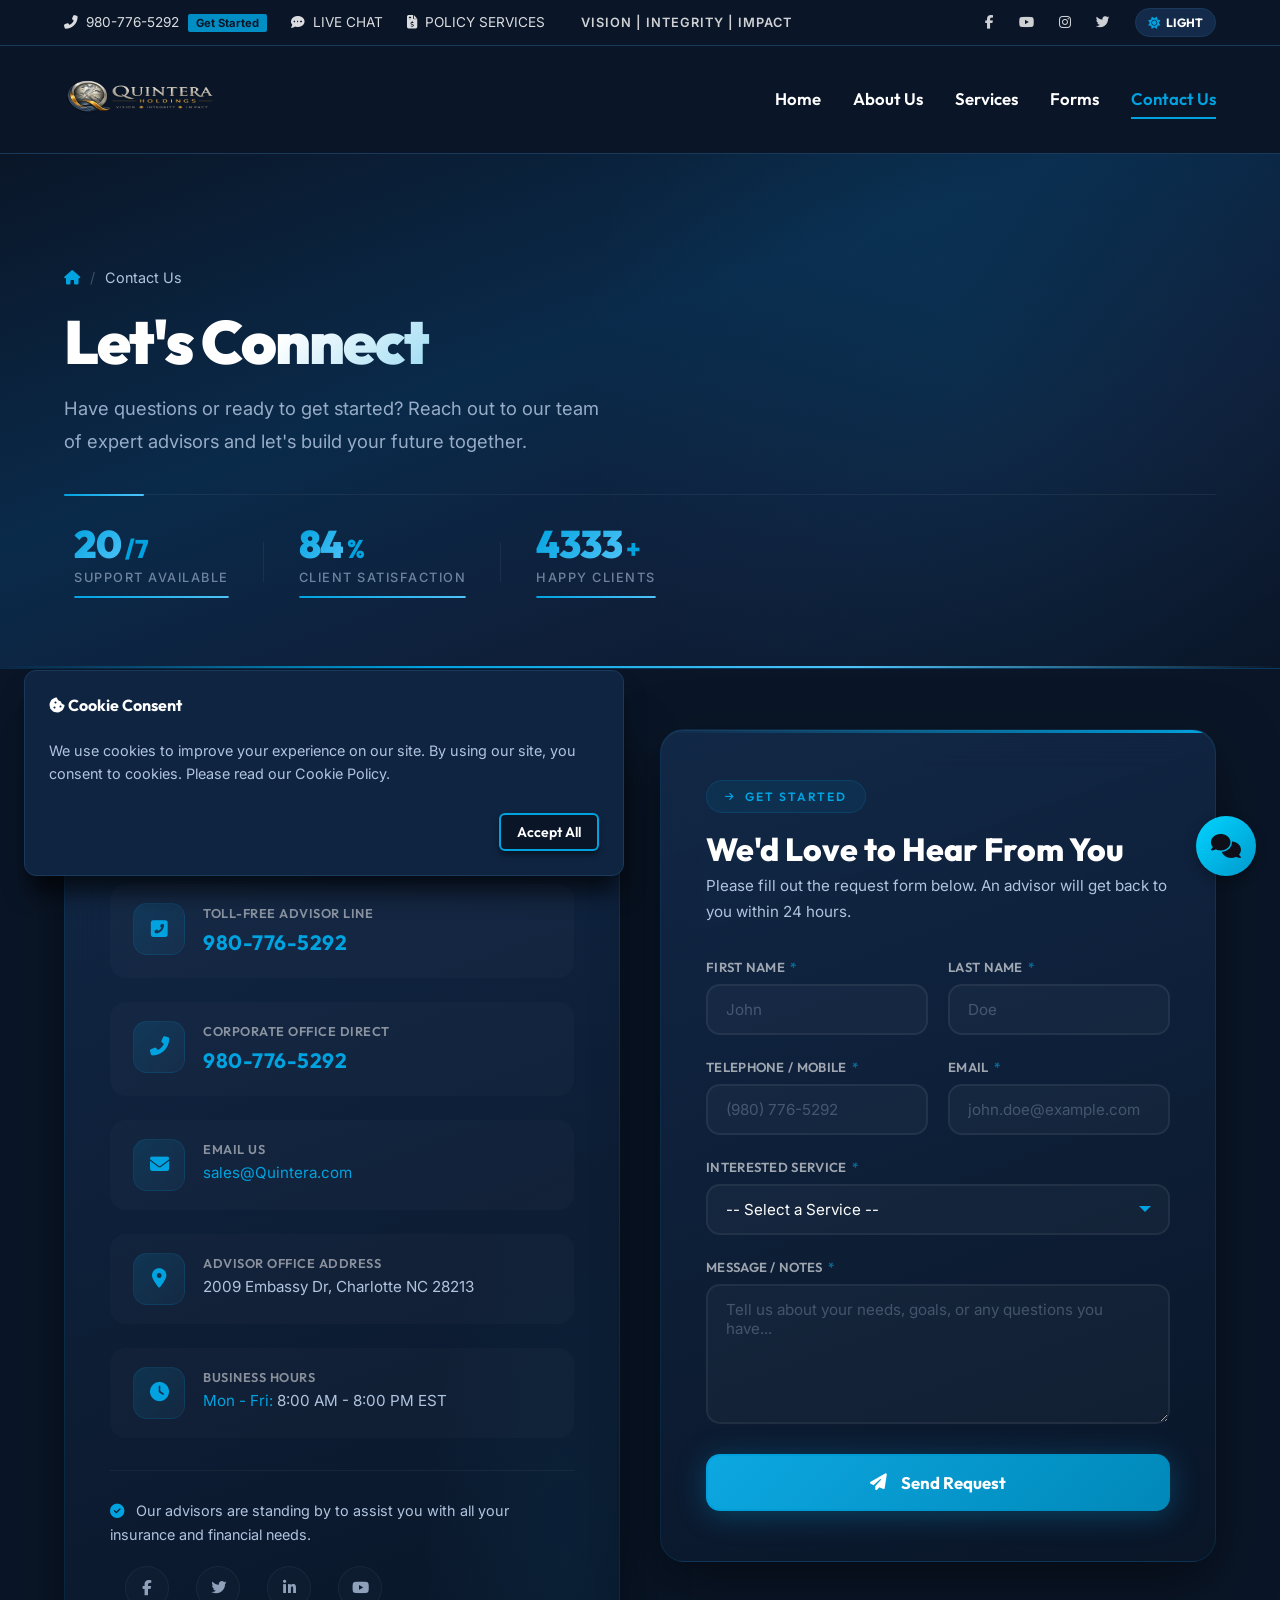
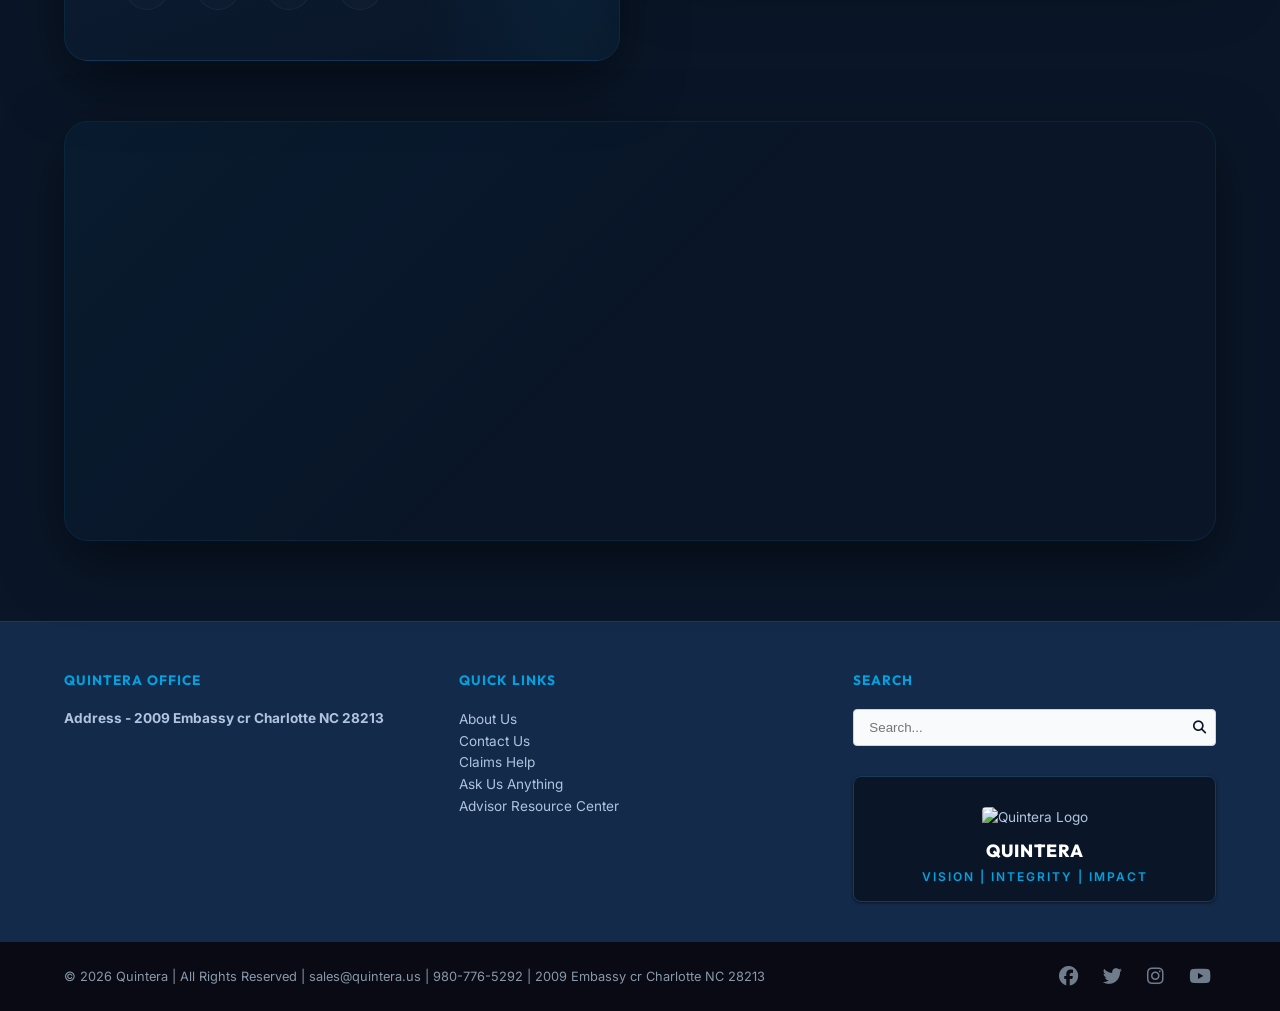
==== contact-us.html @ 6c14abc1 "initial commit" ====
<!DOCTYPE html>
<html lang="en">
<head>
    <meta charset="UTF-8">
    <meta name="viewport" content="width=device-width, initial-scale=1.0">
    <title>Contact Us | Quintera</title>
    <meta name="description" content="Get in touch with Quintera. Contact our toll-free lines or submit your request via our interactive advisor form.">
    <!-- Font Awesome CDN -->
    <link rel="stylesheet" href="https://cdnjs.cloudflare.com/ajax/libs/font-awesome/6.4.0/css/all.min.css">
    <!-- Google Fonts -->
    <link href="https://fonts.googleapis.com/css2?family=Inter:wght@300;400;500;600;700&family=Outfit:wght@400;600;700;800;900&display=swap" rel="stylesheet">
    <!-- Main Style Guide -->
    <link rel="stylesheet" href="./style.css">
    <style>
        /* ========================================
                   Quintera BRAND COLORS
                ======================================== */
        :root {
            --Quintera-primary: #0A1628;
            --Quintera-secondary: #00A3E0;
            --Quintera-accent: #4FC3F7;
            --Quintera-gold: #F5A623;
            --Quintera-light: #E8F4FD;
            --Quintera-text-light: #FFFFFF;
            --Quintera-text-muted: #B0C4DE;
            --Quintera-border: #1A3A5C;
            --Quintera-shadow: 0 8px 40px rgba(0, 0, 0, 0.4);
            --Quintera-glow: 0 0 60px rgba(0, 163, 224, 0.15);
            --Quintera-glow-hover: 0 0 80px rgba(0, 163, 224, 0.25);
        }

        /* Override CSS Variables */
        body {
            --primary-color: var(--Quintera-primary);
            --primary-light: #132A4A;
            --secondary-color: var(--Quintera-secondary);
            --secondary-hover: #0088B8;
            --accent-color: var(--Quintera-text-muted);
            --bg-dark: var(--Quintera-primary);
            --bg-light: var(--Quintera-primary);
            --bg-white: #0F2440;
            --text-light: var(--Quintera-text-light);
            --text-muted: var(--Quintera-text-muted);
            --border-color: var(--Quintera-border);
        }

        /* ========================================
                   PAGE HERO - PREMIUM
                ======================================== */
        .page-hero {
            background: linear-gradient(160deg, #0A1628 0%, #0A2A4A 40%, #0F1F3A 70%, #0A1628 100%);
            padding: 100px 0 70px;
            position: relative;
            overflow: hidden;
            border-bottom: 1px solid rgba(0, 163, 224, 0.15);
        }

        .page-hero::before {
            content: '';
            position: absolute;
            top: -60%;
            right: -10%;
            width: 70%;
            height: 200%;
            background: radial-gradient(ellipse, rgba(0, 163, 224, 0.08) 0%, transparent 60%);
            pointer-events: none;
        }

        .page-hero::after {
            content: '';
            position: absolute;
            bottom: 0;
            left: 0;
            right: 0;
            height: 2px;
            background: linear-gradient(90deg, transparent, var(--Quintera-secondary), var(--Quintera-accent), transparent);
            animation: shimmerBorder 4s ease infinite;
        }

        @keyframes shimmerBorder {
            0%, 100% { opacity: 0.5; }
            50% { opacity: 1; }
        }

        .page-hero .hero-content {
            position: relative;
            z-index: 2;
        }

        .page-hero .breadcrumbs {
            display: flex;
            gap: 10px;
            margin-bottom: 20px;
            font-size: 0.9rem;
            align-items: center;
            color: var(--Quintera-text-muted);
        }

        .page-hero .breadcrumbs a {
            color: var(--Quintera-secondary);
            text-decoration: none;
            transition: all 0.3s ease;
            font-weight: 500;
        }

        .page-hero .breadcrumbs a:hover {
            color: var(--Quintera-accent);
        }

        .page-hero .breadcrumbs .separator {
            opacity: 0.3;
        }

        .page-hero h1 {
            font-size: 3.8rem;
            font-weight: 900;
            font-family: 'Outfit', sans-serif;
            letter-spacing: -2px;
            line-height: 1.1;
            margin-bottom: 16px;
            background: linear-gradient(135deg, #FFFFFF 20%, var(--Quintera-secondary) 60%, var(--Quintera-accent) 100%);
            -webkit-background-clip: text;
            -webkit-text-fill-color: transparent;
            background-clip: text;
        }

        .page-hero .hero-subtitle {
            color: var(--Quintera-text-muted);
            font-size: 1.15rem;
            max-width: 550px;
            line-height: 1.8;
            opacity: 0.85;
        }

        /* ========================================
                   HERO STATS - PREMIUM COUNTERS
                ======================================== */
        .hero-stats {
            display: flex;
            gap: 50px;
            margin-top: 35px;
            padding-top: 30px;
            border-top: 1px solid rgba(255, 255, 255, 0.06);
            position: relative;
        }

        .hero-stats::before {
            content: '';
            position: absolute;
            top: -1px;
            left: 0;
            width: 80px;
            height: 2px;
            background: linear-gradient(90deg, var(--Quintera-secondary), var(--Quintera-accent));
            border-radius: 2px;
        }

        .hero-stats .stat-item {
            display: flex;
            flex-direction: column;
            position: relative;
            padding: 0 10px;
        }

        .hero-stats .stat-item:not(:last-child)::after {
            content: '';
            position: absolute;
            right: -25px;
            top: 50%;
            transform: translateY(-50%);
            width: 1px;
            height: 40px;
            background: rgba(255, 255, 255, 0.06);
        }

        .hero-stats .stat-number-wrapper {
            display: flex;
            align-items: baseline;
            gap: 4px;
        }

        .hero-stats .stat-number {
            font-size: 2.4rem;
            font-weight: 900;
            font-family: 'Outfit', sans-serif;
            background: linear-gradient(135deg, var(--Quintera-secondary), var(--Quintera-accent));
            -webkit-background-clip: text;
            -webkit-text-fill-color: transparent;
            background-clip: text;
            line-height: 1;
            letter-spacing: -1px;
        }

        .hero-stats .stat-suffix {
            font-size: 1.6rem;
            font-weight: 800;
            font-family: 'Outfit', sans-serif;
            color: var(--Quintera-secondary);
            line-height: 1;
        }

        .hero-stats .stat-label {
            font-size: 0.8rem;
            color: var(--Quintera-text-muted);
            text-transform: uppercase;
            letter-spacing: 1.5px;
            opacity: 0.6;
            margin-top: 4px;
            font-weight: 500;
        }

        .hero-stats .stat-progress {
            width: 100%;
            height: 2px;
            background: rgba(255, 255, 255, 0.06);
            border-radius: 2px;
            margin-top: 8px;
            overflow: hidden;
            position: relative;
        }

        .hero-stats .stat-progress-bar {
            height: 100%;
            border-radius: 2px;
            background: linear-gradient(90deg, var(--Quintera-secondary), var(--Quintera-accent));
            width: 0%;
            transition: width 2s ease;
        }

        .hero-stats .stat-progress-bar.animated {
            width: 100%;
        }

        /* ========================================
                   SECTION BADGE
                ======================================== */
        .section-badge {
            display: inline-flex;
            align-items: center;
            gap: 10px;
            background: rgba(0, 163, 224, 0.08);
            border: 1px solid rgba(0, 163, 224, 0.15);
            padding: 6px 18px;
            border-radius: 50px;
            color: var(--Quintera-secondary);
            font-family: 'Outfit', sans-serif;
            font-weight: 600;
            font-size: 0.75rem;
            text-transform: uppercase;
            letter-spacing: 2px;
        }

        .section-badge i {
            font-size: 0.6rem;
        }

        /* ========================================
                   CONTACT INFO BOX - ULTRA PREMIUM
                ======================================== */
        .contact-info-box {
            background: linear-gradient(160deg, rgba(19, 42, 74, 0.9), rgba(10, 22, 40, 0.95));
            backdrop-filter: blur(20px);
            -webkit-backdrop-filter: blur(20px);
            border: 1px solid rgba(0, 163, 224, 0.12);
            border-radius: 24px;
            padding: 50px 45px;
            height: 100%;
            display: flex;
            flex-direction: column;
            justify-content: space-between;
            box-shadow: 0 20px 60px rgba(0, 0, 0, 0.5), inset 0 1px 0 rgba(255, 255, 255, 0.05);
            position: relative;
            overflow: hidden;
            transition: all 0.6s cubic-bezier(0.4, 0, 0.2, 1);
        }

        .contact-info-box::before {
            content: '';
            position: absolute;
            top: 0;
            left: 0;
            right: 0;
            height: 3px;
            background: linear-gradient(90deg, transparent, var(--Quintera-secondary), var(--Quintera-accent), transparent);
            background-size: 300% 100%;
            animation: shimmerLine 4s ease infinite;
        }

        @keyframes shimmerLine {
            0% { background-position: -300% 0; }
            100% { background-position: 300% 0; }
        }

        .contact-info-box::after {
            content: '';
            position: absolute;
            bottom: -40%;
            right: -20%;
            width: 60%;
            height: 100%;
            background: radial-gradient(ellipse, rgba(0, 163, 224, 0.06) 0%, transparent 60%);
            pointer-events: none;
        }

        .contact-info-box:hover {
            border-color: rgba(0, 163, 224, 0.3);
            box-shadow: 0 30px 80px rgba(0, 0, 0, 0.6), var(--Quintera-glow-hover);
            transform: translateY(-6px);
        }

        .contact-info-box > * {
            position: relative;
            z-index: 2;
        }

        .contact-info-title {
            font-size: 2.2rem;
            font-weight: 800;
            font-family: 'Outfit', sans-serif;
            color: var(--text-light);
            margin-bottom: 35px;
            position: relative;
        }

        .contact-info-title .title-underline {
            display: block;
            width: 50px;
            height: 3px;
            background: linear-gradient(90deg, var(--Quintera-secondary), var(--Quintera-accent));
            border-radius: 2px;
            margin-top: 10px;
        }

        /* Contact Items - Premium */
        .contact-item {
            margin-bottom: 24px;
            display: flex;
            align-items: flex-start;
            gap: 18px;
            padding: 18px 22px;
            border-radius: 16px;
            transition: all 0.5s cubic-bezier(0.4, 0, 0.2, 1);
            background: rgba(255, 255, 255, 0.02);
            border: 1px solid transparent;
            cursor: default;
            position: relative;
        }

        .contact-item::before {
            content: '';
            position: absolute;
            inset: 0;
            border-radius: 16px;
            background: linear-gradient(135deg, rgba(0, 163, 224, 0.05), transparent);
            opacity: 0;
            transition: opacity 0.5s ease;
        }

        .contact-item:hover::before {
            opacity: 1;
        }

        .contact-item:hover {
            background: rgba(0, 163, 224, 0.05);
            border-color: rgba(0, 163, 224, 0.15);
            transform: translateX(8px);
            box-shadow: 0 8px 30px rgba(0, 0, 0, 0.2);
        }

        .contact-item .icon-wrapper {
            width: 52px;
            height: 52px;
            min-width: 52px;
            background: linear-gradient(135deg, rgba(0, 163, 224, 0.15), rgba(79, 195, 247, 0.05));
            border-radius: 14px;
            display: flex;
            align-items: center;
            justify-content: center;
            border: 1px solid rgba(0, 163, 224, 0.12);
            transition: all 0.5s cubic-bezier(0.4, 0, 0.2, 1);
            position: relative;
        }

        .contact-item .icon-wrapper::after {
            content: '';
            position: absolute;
            inset: -2px;
            border-radius: 16px;
            border: 1px solid transparent;
            transition: all 0.5s ease;
        }

        .contact-item:hover .icon-wrapper::after {
            border-color: var(--Quintera-secondary);
            animation: pulseRing 1.5s ease infinite;
        }

        @keyframes pulseRing {
            0% { transform: scale(1); opacity: 1; }
            100% { transform: scale(1.2); opacity: 0; }
        }

        .contact-item:hover .icon-wrapper {
            background: linear-gradient(135deg, rgba(0, 163, 224, 0.25), rgba(79, 195, 247, 0.1));
            border-color: var(--Quintera-secondary);
            transform: scale(1.05) rotate(-2deg);
            box-shadow: 0 0 40px rgba(0, 163, 224, 0.15);
        }

        .contact-item .icon-wrapper i {
            color: var(--Quintera-secondary);
            font-size: 1.2rem;
            transition: all 0.5s ease;
        }

        .contact-item:hover .icon-wrapper i {
            transform: scale(1.1);
            color: var(--Quintera-accent);
        }

        .contact-item .contact-label {
            color: var(--text-light);
            font-size: 0.8rem;
            font-weight: 600;
            margin-bottom: 2px;
            font-family: 'Outfit', sans-serif;
            text-transform: uppercase;
            letter-spacing: 0.5px;
            opacity: 0.5;
        }

        .contact-item .contact-value {
            font-size: 1.3rem;
            font-weight: 700;
            color: var(--Quintera-secondary);
            font-family: 'Outfit', sans-serif;
            transition: all 0.3s ease;
            letter-spacing: 0.5px;
        }

        .contact-item:hover .contact-value {
            color: var(--Quintera-accent);
        }

        .contact-item .contact-detail {
            font-size: 0.95rem;
            color: var(--text-muted);
            line-height: 1.6;
        }

        .contact-item .contact-detail .highlight {
            color: var(--Quintera-secondary);
        }

        /* Contact Box Footer */
        .contact-box-footer {
            border-top: 1px solid rgba(255, 255, 255, 0.05);
            padding-top: 28px;
            margin-top: 8px;
        }

        .contact-box-footer p {
            font-size: 0.9rem;
            color: var(--text-muted);
            line-height: 1.7;
        }

        .contact-box-footer .social-links {
            display: flex;
            gap: 12px;
            margin-top: 18px;
        }

        .contact-box-footer .social-links a {
            width: 44px;
            height: 44px;
            border-radius: 50%;
            border: 1px solid rgba(255, 255, 255, 0.06);
            display: flex;
            align-items: center;
            justify-content: center;
            color: var(--text-muted);
            transition: all 0.4s cubic-bezier(0.4, 0, 0.2, 1);
            font-size: 0.95rem;
            text-decoration: none;
            background: rgba(255, 255, 255, 0.02);
            position: relative;
            overflow: hidden;
        }

        .contact-box-footer .social-links a::before {
            content: '';
            position: absolute;
            inset: 0;
            background: linear-gradient(135deg, var(--Quintera-secondary), var(--Quintera-accent));
            opacity: 0;
            transition: opacity 0.4s ease;
        }

        .contact-box-footer .social-links a:hover::before {
            opacity: 1;
        }

        .contact-box-footer .social-links a:hover {
            transform: translateY(-4px) scale(1.05);
            box-shadow: 0 10px 30px rgba(0, 163, 224, 0.3);
            border-color: transparent;
        }

        .contact-box-footer .social-links a i {
            position: relative;
            z-index: 1;
            transition: all 0.4s ease;
        }

        .contact-box-footer .social-links a:hover i {
            color: #FFFFFF;
            transform: scale(1.1);
        }

        /* ========================================
                   CONTACT FORM - ULTRA PREMIUM
                ======================================== */
        .contact-form-container {
            background: linear-gradient(160deg, rgba(19, 42, 74, 0.9), rgba(10, 22, 40, 0.95));
            backdrop-filter: blur(20px);
            -webkit-backdrop-filter: blur(20px);
            border: 1px solid rgba(0, 163, 224, 0.12);
            border-radius: 24px;
            padding: 50px 45px;
            box-shadow: 0 20px 60px rgba(0, 0, 0, 0.5), inset 0 1px 0 rgba(255, 255, 255, 0.05);
            transition: all 0.6s cubic-bezier(0.4, 0, 0.2, 1);
            position: relative;
            overflow: hidden;
        }

        .contact-form-container::before {
            content: '';
            position: absolute;
            top: 0;
            left: 0;
            right: 0;
            height: 3px;
            background: linear-gradient(90deg, transparent, var(--Quintera-secondary), var(--Quintera-accent), transparent);
            background-size: 300% 100%;
            animation: shimmerLine 4s ease infinite;
        }

        .contact-form-container:hover {
            border-color: rgba(0, 163, 224, 0.3);
            box-shadow: 0 30px 80px rgba(0, 0, 0, 0.6), var(--Quintera-glow-hover);
            transform: translateY(-6px);
        }

        .contact-form-container .form-title {
            font-size: 2rem;
            font-weight: 800;
            font-family: 'Outfit', sans-serif;
            color: var(--text-light);
            margin-bottom: 4px;
        }

        .contact-form-container .form-subtitle {
            color: var(--text-muted);
            margin-bottom: 32px;
            font-size: 0.95rem;
            line-height: 1.7;
        }

        /* Form Groups */
        .form-group {
            margin-bottom: 22px;
        }

        .form-row {
            display: grid;
            grid-template-columns: 1fr 1fr;
            gap: 20px;
        }

        @media (max-width: 600px) {
            .form-row {
                grid-template-columns: 1fr;
            }
        }

        .form-label {
            display: block;
            margin-bottom: 6px;
            font-family: 'Outfit', sans-serif;
            font-weight: 600;
            font-size: 0.82rem;
            color: var(--text-light);
            letter-spacing: 0.3px;
            text-transform: uppercase;
            opacity: 0.6;
        }

        .form-label .required {
            color: var(--Quintera-secondary);
            margin-left: 2px;
        }

        .form-control {
            width: 100%;
            padding: 14px 18px;
            border: 2px solid rgba(255, 255, 255, 0.06);
            border-radius: 14px;
            font-family: 'Inter', sans-serif;
            font-size: 0.95rem;
            transition: all 0.4s cubic-bezier(0.4, 0, 0.2, 1);
            background: rgba(255, 255, 255, 0.03);
            color: var(--text-light);
            outline: none;
        }

        .form-control::placeholder {
            color: var(--text-muted);
            opacity: 0.3;
        }

        .form-control:focus {
            border-color: var(--Quintera-secondary);
            box-shadow: 0 0 0 6px rgba(0, 163, 224, 0.08);
            background: rgba(0, 163, 224, 0.04);
            transform: translateY(-1px);
        }

        .form-control:hover {
            border-color: rgba(0, 163, 224, 0.2);
        }

        .form-control.error {
            border-color: #ff4444;
            box-shadow: 0 0 0 6px rgba(255, 68, 68, 0.08);
        }

        .form-control.success {
            border-color: #00c853;
            box-shadow: 0 0 0 6px rgba(0, 200, 83, 0.06);
        }

        .error-message {
            color: #ff4444;
            font-size: 0.75rem;
            display: none;
            margin-top: 6px;
            font-weight: 500;
        }

        /* Select */
        select.form-control {
            appearance: none;
            background-image: url("data:image/svg+xml,%3Csvg xmlns='http://www.w3.org/2000/svg' width='14' height='14' viewBox='0 0 14 14'%3E%3Cpath fill='%2300A3E0' d='M7 10L1 4h12z'/%3E%3C/svg%3E");
            background-repeat: no-repeat;
            background-position: right 16px center;
            cursor: pointer;
            padding-right: 44px;
        }

        select.form-control option {
            background: var(--Quintera-primary);
            color: var(--text-light);
            padding: 10px;
        }

        /* Textarea */
        textarea.form-control {
            resize: vertical;
            min-height: 140px;
        }

        /* Submit Button - Ultra Premium */
        .btn-submit {
            width: 100%;
            padding: 18px 32px;
            background: linear-gradient(135deg, var(--Quintera-secondary), #0088B8, var(--Quintera-secondary));
            background-size: 200% 200%;
            color: #FFFFFF;
            border: none;
            border-radius: 14px;
            font-family: 'Outfit', sans-serif;
            font-weight: 700;
            font-size: 1.05rem;
            cursor: pointer;
            transition: all 0.5s cubic-bezier(0.4, 0, 0.2, 1);
            box-shadow: 0 4px 30px rgba(0, 163, 224, 0.3);
            position: relative;
            overflow: hidden;
            display: flex;
            align-items: center;
            justify-content: center;
            gap: 14px;
            animation: gradientShift 4s ease infinite;
        }

        @keyframes gradientShift {
            0%, 100% { background-position: 0% 50%; }
            50% { background-position: 100% 50%; }
        }

        .btn-submit::before {
            content: '';
            position: absolute;
            top: 0;
            left: -100%;
            width: 100%;
            height: 100%;
            background: linear-gradient(135deg, transparent, rgba(255, 255, 255, 0.2), transparent);
            transition: left 0.7s ease;
        }

        .btn-submit:hover::before {
            left: 100%;
        }

        .btn-submit::after {
            content: '';
            position: absolute;
            inset: 2px;
            border-radius: 12px;
            background: linear-gradient(135deg, rgba(255, 255, 255, 0.05), transparent);
            pointer-events: none;
        }

        .btn-submit:hover {
            transform: translateY(-4px) scale(1.01);
            box-shadow: 0 12px 50px rgba(0, 163, 224, 0.5);
        }

        .btn-submit:active {
            transform: translateY(0) scale(0.98);
        }

        .btn-submit i {
            transition: transform 0.4s ease;
        }

        .btn-submit:hover i {
            transform: translateX(6px) scale(1.1);
        }

        /* ========================================
                   MAP SECTION
                ======================================== */
        .map-wrapper {
            border-radius: 24px;
            overflow: hidden;
            box-shadow: 0 20px 60px rgba(0, 0, 0, 0.5);
            border: 1px solid rgba(0, 163, 224, 0.12);
            margin-top: 60px;
            height: 420px;
            transition: all 0.6s cubic-bezier(0.4, 0, 0.2, 1);
            position: relative;
        }

        .map-wrapper::before {
            content: '';
            position: absolute;
            inset: 0;
            background: linear-gradient(135deg, rgba(0, 163, 224, 0.04) 0%, transparent 50%);
            pointer-events: none;
            z-index: 1;
        }

        .map-wrapper::after {
            content: '';
            position: absolute;
            inset: -1px;
            border-radius: 25px;
            background: linear-gradient(135deg, var(--Quintera-secondary), var(--Quintera-accent));
            opacity: 0;
            z-index: -1;
            transition: opacity 0.6s ease;
        }

        .map-wrapper:hover::after {
            opacity: 1;
        }

        .map-wrapper:hover {
            border-color: transparent;
            transform: translateY(-4px);
            box-shadow: 0 30px 80px rgba(0, 0, 0, 0.6), var(--Quintera-glow-hover);
        }

        .map-wrapper iframe {
            width: 100%;
            height: 100%;
            border: none;
            position: relative;
            z-index: 0;
        }

        /* ========================================
                   SUCCESS OVERLAY
                ======================================== */
        .success-overlay {
            position: fixed;
            top: 0;
            left: 0;
            width: 100%;
            height: 100%;
            background: rgba(10, 22, 40, 0.92);
            backdrop-filter: blur(20px);
            -webkit-backdrop-filter: blur(20px);
            z-index: 12000;
            display: flex;
            align-items: center;
            justify-content: center;
            opacity: 0;
            visibility: hidden;
            transition: all 0.6s cubic-bezier(0.4, 0, 0.2, 1);
        }

        .success-overlay.active {
            opacity: 1;
            visibility: visible;
        }

        .success-box {
            background: linear-gradient(160deg, rgba(19, 42, 74, 0.95), rgba(10, 22, 40, 0.98));
            backdrop-filter: blur(20px);
            -webkit-backdrop-filter: blur(20px);
            padding: 55px 50px;
            border-radius: 28px;
            max-width: 480px;
            width: 90%;
            text-align: center;
            border: 1px solid rgba(0, 163, 224, 0.2);
            box-shadow: 0 40px 100px rgba(0, 0, 0, 0.6), var(--Quintera-glow);
            transform: scale(0.9) translateY(30px);
            transition: all 0.6s cubic-bezier(0.4, 0, 0.2, 1);
            position: relative;
            overflow: hidden;
        }

        .success-box::before {
            content: '';
            position: absolute;
            top: 0;
            left: 0;
            right: 0;
            height: 3px;
            background: linear-gradient(90deg, var(--Quintera-secondary), var(--Quintera-accent), var(--Quintera-secondary));
            background-size: 200% 100%;
            animation: shimmerLine 3s ease infinite;
        }

        .success-overlay.active .success-box {
            transform: scale(1) translateY(0);
        }

        .success-box .success-icon {
            width: 90px;
            height: 90px;
            background: linear-gradient(135deg, rgba(0, 200, 83, 0.12), rgba(0, 200, 83, 0.04));
            border-radius: 50%;
            display: flex;
            align-items: center;
            justify-content: center;
            margin: 0 auto 20px;
            border: 2px solid rgba(0, 200, 83, 0.2);
            position: relative;
        }

        .success-box .success-icon::after {
            content: '';
            position: absolute;
            inset: -4px;
            border-radius: 50%;
            border: 2px solid rgba(0, 200, 83, 0.1);
            animation: pulseRing 2s ease infinite;
        }

        .success-box .success-icon i {
            font-size: 2.8rem;
            color: #00c853;
        }

        .success-box h3 {
            font-size: 2rem;
            font-weight: 800;
            font-family: 'Outfit', sans-serif;
            color: var(--text-light);
            margin-bottom: 12px;
        }

        .success-box p {
            color: var(--text-muted);
            font-size: 0.95rem;
            line-height: 1.7;
            margin-bottom: 28px;
            opacity: 0.8;
        }

        .success-box .btn-close-success {
            padding: 14px 48px;
            background: linear-gradient(135deg, var(--Quintera-secondary), #0088B8);
            color: #FFFFFF;
            border: none;
            border-radius: 14px;
            font-family: 'Outfit', sans-serif;
            font-weight: 700;
            font-size: 0.95rem;
            cursor: pointer;
            transition: all 0.4s cubic-bezier(0.4, 0, 0.2, 1);
            box-shadow: 0 4px 25px rgba(0, 163, 224, 0.3);
            display: inline-flex;
            align-items: center;
            gap: 10px;
        }

        .success-box .btn-close-success:hover {
            transform: translateY(-3px);
            box-shadow: 0 10px 40px rgba(0, 163, 224, 0.4);
        }

        /* ========================================
                   ANIMATIONS
                ======================================== */
        @keyframes fadeInUp {
            from {
                opacity: 0;
                transform: translateY(30px);
            }
            to {
                opacity: 1;
                transform: translateY(0);
            }
        }

        @keyframes countPulse {
            0%, 100% { transform: scale(1); }
            50% { transform: scale(1.05); }
        }

        .contact-info-box {
            animation: fadeInUp 0.7s ease forwards;
            opacity: 0;
        }

        .contact-form-container {
            animation: fadeInUp 0.7s ease forwards;
            opacity: 0;
            animation-delay: 0.2s;
        }

        .map-wrapper {
            animation: fadeInUp 0.7s ease forwards;
            opacity: 0;
            animation-delay: 0.3s;
        }

        /* ========================================
                   RESPONSIVE
                ======================================== */
        @media (max-width: 1200px) {
            .page-hero h1 {
                font-size: 3.2rem;
            }
        }

        @media (max-width: 992px) {
            .page-hero {
                padding: 70px 0 50px;
            }
            .page-hero h1 {
                font-size: 2.8rem;
            }
            .hero-stats {
                gap: 30px;
            }
            .hero-stats .stat-number {
                font-size: 2rem;
            }
            .hero-stats .stat-suffix {
                font-size: 1.3rem;
            }
            .contact-info-box,
            .contact-form-container {
                padding: 40px 30px;
            }
            .contact-info-title {
                font-size: 1.8rem;
            }
        }

        @media (max-width: 768px) {
            .page-hero {
                padding: 50px 0 40px;
            }
            .page-hero h1 {
                font-size: 2.2rem;
            }
            .hero-stats {
                flex-wrap: wrap;
                gap: 20px;
                padding-top: 20px;
            }
            .hero-stats .stat-item:not(:last-child)::after {
                display: none;
            }
            .hero-stats .stat-number {
                font-size: 1.8rem;
            }
            .hero-stats .stat-suffix {
                font-size: 1.2rem;
            }
            .contact-info-box,
            .contact-form-container {
                padding: 30px 22px;
            }
            .contact-info-title {
                font-size: 1.5rem;
            }
            .contact-item {
                padding: 14px 16px;
            }
            .contact-item .icon-wrapper {
                width: 44px;
                height: 44px;
                min-width: 44px;
            }
            .contact-item .icon-wrapper i {
                font-size: 1rem;
            }
            .contact-item .contact-value {
                font-size: 1.1rem;
            }
            .contact-form-container .form-title {
                font-size: 1.5rem;
            }
            .map-wrapper {
                height: 280px;
                margin-top: 40px;
            }
            .success-box {
                padding: 40px 24px;
            }
            .success-box h3 {
                font-size: 1.5rem;
            }
            .success-box .success-icon {
                width: 70px;
                height: 70px;
            }
            .success-box .success-icon i {
                font-size: 2rem;
            }
        }

        @media (max-width: 480px) {
            .page-hero h1 {
                font-size: 1.8rem;
            }
            .page-hero .hero-subtitle {
                font-size: 0.95rem;
            }
            .hero-stats .stat-number {
                font-size: 1.4rem;
            }
            .hero-stats .stat-suffix {
                font-size: 1rem;
            }
            .hero-stats .stat-label {
                font-size: 0.7rem;
                letter-spacing: 1px;
            }
            .contact-item {
                flex-direction: column;
                align-items: flex-start;
                gap: 10px;
            }
            .contact-item .icon-wrapper {
                width: 40px;
                height: 40px;
                min-width: 40px;
            }
            .contact-item .icon-wrapper i {
                font-size: 0.9rem;
            }
            .contact-item .contact-value {
                font-size: 1rem;
            }
            .contact-info-box,
            .contact-form-container {
                padding: 24px 16px;
            }
            .btn-submit {
                padding: 14px 20px;
                font-size: 0.9rem;
            }
            .contact-box-footer .social-links a {
                width: 38px;
                height: 38px;
                font-size: 0.8rem;
            }
        }

        /* Remove header blur */
        header {
            backdrop-filter: none !important;
            -webkit-backdrop-filter: none !important;
            background: var(--Quintera-primary) !important;
        }
    </style>
</head>
<body>

    <!-- Header Section (Dynamic Injection) -->
    <div id="header-placeholder"></div>

    <!-- ========================================
    PAGE HERO
    ======================================== -->
    <section class="page-hero">
        <div class="container">
            <div class="hero-content">
                <div class="breadcrumbs">
                    <a href="./index.html"><i class="fas fa-home"></i></a>
                    <span class="separator">/</span>
                    <span>Contact Us</span>
                </div>
                <h1>Let's Connect</h1>
                <p class="hero-subtitle">
                    Have questions or ready to get started? Reach out to our team of expert advisors
                    and let's build your future together.
                </p>
                <!-- ========================================
                HERO STATS WITH ANIMATED COUNTERS
                ======================================== -->
                <div class="hero-stats">
                    <div class="stat-item" data-count="24" data-suffix="7">
                        <div class="stat-number-wrapper">
                            <span class="stat-number" id="stat-support">0</span>
                            <span class="stat-suffix">/7</span>
                        </div>
                        <span class="stat-label">Support Available</span>
                        <div class="stat-progress">
                            <div class="stat-progress-bar" id="progress-support"></div>
                        </div>
                    </div>
                    <div class="stat-item" data-count="98" data-suffix="%">
                        <div class="stat-number-wrapper">
                            <span class="stat-number" id="stat-satisfaction">0</span>
                            <span class="stat-suffix">%</span>
                        </div>
                        <span class="stat-label">Client Satisfaction</span>
                        <div class="stat-progress">
                            <div class="stat-progress-bar" id="progress-satisfaction"></div>
                        </div>
                    </div>
                    <div class="stat-item" data-count="5000" data-suffix="+">
                        <div class="stat-number-wrapper">
                            <span class="stat-number" id="stat-clients">0</span>
                            <span class="stat-suffix">+</span>
                        </div>
                        <span class="stat-label">Happy Clients</span>
                        <div class="stat-progress">
                            <div class="stat-progress-bar" id="progress-clients"></div>
                        </div>
                    </div>
                </div>
            </div>
        </div>
    </section>

    <!-- ========================================
    MAIN CONTENT
    ======================================== -->
    <section class="section-padding" style="background-color: var(--primary-color); padding-top: 60px; padding-bottom: 80px;">
        <div class="container">

            <div class="grid-2" style="align-items: stretch; gap: 40px;">
                <!-- ========================================
                CONTACT INFO
                ======================================== -->
                <div>
                    <div class="contact-info-box">
                        <div>
                            <div class="contact-info-title">
                                Get in Touch
                                <span class="title-underline"></span>
                            </div>

                            <!-- Toll-Free -->
                            <div class="contact-item">
                                <div class="icon-wrapper">
                                    <i class="fas fa-phone-square-alt"></i>
                                </div>
                                <div>
                                    <div class="contact-label">Toll-Free Advisor Line</div>
                                    <div class="contact-value">980-776-5292</div>
                                </div>
                            </div>

                            <!-- Corporate Direct -->
                            <div class="contact-item">
                                <div class="icon-wrapper">
                                    <i class="fas fa-phone-alt"></i>
                                </div>
                                <div>
                                    <div class="contact-label">Corporate Office Direct</div>
                                    <div class="contact-value">980-776-5292</div>
                                </div>
                            </div>

                            <!-- Email -->
                            <div class="contact-item">
                                <div class="icon-wrapper">
                                    <i class="fas fa-envelope"></i>
                                </div>
                                <div>
                                    <div class="contact-label">Email Us</div>
                                    <div class="contact-detail">
                                        <span class="highlight">sales@Quintera.com</span>
                                    </div>
                                </div>
                            </div>

                            <!-- Address -->
                            <div class="contact-item">
                                <div class="icon-wrapper">
                                    <i class="fas fa-map-marker-alt"></i>
                                </div>
                                <div>
                                    <div class="contact-label">Advisor Office Address</div>
                                    <div class="contact-detail">
                                        2009 Embassy Dr, Charlotte NC 28213
                                    </div>
                                </div>
                            </div>

                            <!-- Hours -->
                            <div class="contact-item">
                                <div class="icon-wrapper">
                                    <i class="fas fa-clock"></i>
                                </div>
                                <div>
                                    <div class="contact-label">Business Hours</div>
                                    <div class="contact-detail">
                                        <span class="highlight">Mon - Fri:</span> 8:00 AM - 8:00 PM EST
                                    </div>
                                </div>
                            </div>
                        </div>

                        <div class="contact-box-footer">
                            <p>
                                <i class="fas fa-check-circle" style="color: var(--Quintera-secondary); margin-right: 8px;"></i>
                                Our advisors are standing by to assist you with all your insurance and financial needs.
                            </p>
                            <div class="social-links">
                                <a href="#" aria-label="Facebook"><i class="fab fa-facebook-f"></i></a>
                                <a href="#" aria-label="Twitter"><i class="fab fa-twitter"></i></a>
                                <a href="#" aria-label="LinkedIn"><i class="fab fa-linkedin-in"></i></a>
                                <a href="#" aria-label="YouTube"><i class="fab fa-youtube"></i></a>
                            </div>
                        </div>
                    </div>
                </div>

                <!-- ========================================
                CONTACT FORM
                ======================================== -->
                <div>
                    <div class="contact-form-container">
                        <div class="section-badge" style="margin-bottom: 16px;">
                            <i class="fas fa-arrow-right"></i> Get Started
                        </div>
                        <h2 class="form-title">We'd Love to Hear From You</h2>
                        <p class="form-subtitle">
                            Please fill out the request form below. An advisor will get back to you within 24 hours.
                        </p>

                        <form id="contact-form" novalidate>
                            <!-- Name row -->
                            <div class="form-row">
                                <div class="form-group">
                                    <label class="form-label" for="first-name">
                                        First Name <span class="required">*</span>
                                    </label>
                                    <input class="form-control" type="text" id="first-name" placeholder="John" required>
                                    <small class="error-message">Please enter your first name</small>
                                </div>
                                <div class="form-group">
                                    <label class="form-label" for="last-name">
                                        Last Name <span class="required">*</span>
                                    </label>
                                    <input class="form-control" type="text" id="last-name" placeholder="Doe" required>
                                    <small class="error-message">Please enter your last name</small>
                                </div>
                            </div>

                            <!-- Phone & Email -->
                            <div class="form-row">
                                <div class="form-group">
                                    <label class="form-label" for="phone">
                                        Telephone / Mobile <span class="required">*</span>
                                    </label>
                                    <input class="form-control" type="tel" id="phone" placeholder="(980) 776-5292" required>
                                    <small class="error-message">Please enter a valid phone number</small>
                                </div>
                                <div class="form-group">
                                    <label class="form-label" for="email">
                                        Email <span class="required">*</span>
                                    </label>
                                    <input class="form-control" type="email" id="email" placeholder="john.doe@example.com" required>
                                    <small class="error-message">Please enter a valid email address</small>
                                </div>
                            </div>

                            <!-- Service Selector -->
                            <div class="form-group">
                                <label class="form-label" for="service-select">
                                    Interested Service <span class="required">*</span>
                                </label>
                                <select class="form-control" id="service-select" required>
                                    <option value="">-- Select a Service --</option>
                                    <option value="Personal Lines Coverage">Personal Lines Coverage</option>
                                    <option value="Commercial Coverage">Commercial Coverage</option>
                                    <option value="Residential and Commercial Real Estate Services">Residential &amp; Commercial Real Estate</option>
                                    <option value="Policy Management">Policy Management</option>
                                    <option value="Risk Assessment">Risk Assessment</option>
                                </select>
                                <small class="error-message">Please select a service</small>
                            </div>

                            <!-- Message -->
                            <div class="form-group">
                                <label class="form-label" for="message">
                                    Message / Notes <span class="required">*</span>
                                </label>
                                <textarea class="form-control" id="message" placeholder="Tell us about your needs, goals, or any questions you have..." required></textarea>
                                <small class="error-message">Please enter your message</small>
                            </div>

                            <!-- Submit Button -->
                            <button class="btn-submit" type="submit">
                                <i class="fas fa-paper-plane"></i> Send Request
                            </button>
                        </form>
                    </div>
                </div>
            </div>

            <!-- ========================================
            MAP
            ======================================== -->
            <div class="map-wrapper">
                <iframe
                    src="https://www.google.com/maps/embed?pb=!1m18!1m12!1m3!1d3258.689714179382!2d-80.83748968474094!3d35.24021358030549!2m3!1f0!2f0!3f0!3m2!1i1024!2i768!4f13.1!3m3!1m2!1s0x88541fc0d9d8a5c1%3A0x8b2e4e8e8b2e4e8e!2sCharlotte%2C%20NC%2028213!5e0!3m2!1sen!2sus!4v1700000000000"
                    allowfullscreen=""
                    loading="lazy"
                    referrerpolicy="no-referrer-when-downgrade"
                    title="Quintera Office Location Map">
                </iframe>
            </div>

        </div>
    </section>

    <!-- ========================================
    SUCCESS OVERLAY
    ======================================== -->
    <div id="success-overlay" class="success-overlay">
        <div class="success-box">
            <div class="success-icon">
                <i class="fas fa-check-circle"></i>
            </div>
            <h3>Request Sent!</h3>
            <p>
                Thank you for reaching out to Quintera. Our team will review your request and an advisor
                will contact you within 24 hours.
            </p>
            <button class="btn-close-success" onclick="closeSuccess()">
                <i class="fas fa-arrow-right"></i> Continue
            </button>
        </div>
    </div>

    <!-- Footer Section (Dynamic Injection) -->
    <div id="footer-placeholder"></div>

    <!-- Layout Handler Script -->
    <script src="./layout.js"></script>
    <script>
        // ========================================
        // ANIMATED COUNTERS
        // ========================================
        function animateCounters() {
            const statItems = document.querySelectorAll('.stat-item');
            
            statItems.forEach(item => {
                const target = parseInt(item.getAttribute('data-count'));
                const suffix = item.getAttribute('data-suffix');
                const numberElement = item.querySelector('.stat-number');
                const progressBar = item.querySelector('.stat-progress-bar');
                
                let current = 0;
                const duration = 2500;
                const steps = 60;
                const increment = target / steps;
                const stepTime = duration / steps;
                
                // Animate progress bar
                setTimeout(() => {
                    progressBar.classList.add('animated');
                }, 300);
                
                // Animate number
                const counter = setInterval(() => {
                    current += increment;
                    if (current >= target) {
                        current = target;
                        clearInterval(counter);
                    }
                    numberElement.textContent = Math.floor(current);
                }, stepTime);
            });
        }

        // ========================================
        // INTERSECTION OBSERVER FOR COUNTERS
        // ========================================
        let countersAnimated = false;

        const observer = new IntersectionObserver((entries) => {
            entries.forEach(entry => {
                if (entry.isIntersecting && !countersAnimated) {
                    countersAnimated = true;
                    animateCounters();
                }
            });
        }, { threshold: 0.3 });

        // Observe the hero stats section
        const heroStats = document.querySelector('.hero-stats');
        if (heroStats) {
            observer.observe(heroStats);
        }

        // Fallback: if IntersectionObserver is not supported
        setTimeout(() => {
            if (!countersAnimated) {
                countersAnimated = true;
                animateCounters();
            }
        }, 3000);

        // ========================================
        // AUTO-FILL SERVICE FROM URL
        // ========================================
        document.addEventListener("DOMContentLoaded", () => {
            const params = new URLSearchParams(window.location.search);
            const serviceParam = params.get("service");
            if (serviceParam) {
                const selectEl = document.getElementById("service-select");
                if (selectEl) {
                    for (let i = 0; i < selectEl.options.length; i++) {
                        const optionText = selectEl.options[i].text.toLowerCase();
                        const optionValue = selectEl.options[i].value.toLowerCase();
                        const searchTerm = serviceParam.toLowerCase();
                        if (optionValue.includes(searchTerm) || optionText.includes(searchTerm)) {
                            selectEl.selectedIndex = i;
                            break;
                        }
                    }
                }
            }
        });

        // ========================================
        // FORM VALIDATION & SUBMISSION
        // ========================================
        document.getElementById("contact-form").addEventListener("submit", function(e) {
            e.preventDefault();

            let isValid = true;
            const fields = this.querySelectorAll("[required]");

            fields.forEach(field => {
                const errorMsg = field.parentElement.querySelector(".error-message");
                if (!field.value.trim()) {
                    field.classList.add("error");
                    field.classList.remove("success");
                    if (errorMsg) errorMsg.style.display = "block";
                    isValid = false;
                } else {
                    field.classList.remove("error");
                    field.classList.add("success");
                    if (errorMsg) errorMsg.style.display = "none";
                }

                // Email validation
                if (field.type === "email" && field.value.trim()) {
                    const emailRegex = /^[^\s@]+@[^\s@]+\.[^\s@]+$/;
                    if (!emailRegex.test(field.value.trim())) {
                        field.classList.add("error");
                        field.classList.remove("success");
                        if (errorMsg) errorMsg.style.display = "block";
                        isValid = false;
                    }
                }
            });

            if (isValid) {
                // Show success overlay
                document.getElementById("success-overlay").classList.add("active");
                document.body.style.overflow = "hidden";

                // Reset form
                this.reset();
                fields.forEach(field => {
                    field.classList.remove("success", "error");
                });
            }
        });

        // ========================================
        // CLOSE SUCCESS
        // ========================================
        function closeSuccess() {
            document.getElementById("success-overlay").classList.remove("active");
            document.body.style.overflow = "";
        }

        // Close success on background click
        document.getElementById("success-overlay").addEventListener("click", function(e) {
            if (e.target === this) {
                closeSuccess();
            }
        });

        // Close success with Escape key
        document.addEventListener("keydown", function(e) {
            if (e.key === "Escape") {
                closeSuccess();
            }
        });

        // ========================================
        // REAL-TIME VALIDATION
        // ========================================
        document.querySelectorAll(".form-control").forEach(field => {
            field.addEventListener("blur", function() {
                const errorMsg = this.parentElement.querySelector(".error-message");
                if (this.value.trim()) {
                    this.classList.remove("error");
                    this.classList.add("success");
                    if (errorMsg) errorMsg.style.display = "none";
                } else {
                    this.classList.remove("success");
                    if (this.hasAttribute("required")) {
                        this.classList.add("error");
                        if (errorMsg) errorMsg.style.display = "block";
                    }
                }
            });

            field.addEventListener("input", function() {
                if (this.value.trim()) {
                    this.classList.remove("error");
                    this.classList.add("success");
                    const errorMsg = this.parentElement.querySelector(".error-message");
                    if (errorMsg) errorMsg.style.display = "none";
                } else {
                    this.classList.remove("success");
                }
            });
        });
    </script>
</body>
</html>
---- style.css ----
/* 
 * Quintera - Quintera Inspired Premium Style Guide
 * Rebranded with Dark Navy & Cyan/Teal Accent
 * Based on "Quintera Your IT Success Designed Blueprint" color palette
 */

@import url('https://fonts.googleapis.com/css2?family=Inter:wght@300;400;500;600&family=Outfit:wght@400;500;600;700;800&display=swap');

:root {
    /* Brand Colors - Quintera Inspired */
    --primary-color: #0f0f1a;        /* Primary Background - Deep Dark Navy */
    --primary-light: #1a1a2e;        /* Secondary Background - Dark Navy */
    --secondary-color: #00d4ff;      /* Primary Accent - Bright Cyan/Teal */
    --secondary-hover: #00b8d4;      /* Cyan Hover */
    --accent-color: #8899aa;         /* Secondary Accent - Muted Silver/Blue */
    --danger-color: #ff4757;
    
    /* Neutral Colors */
    --bg-dark: #0f0f1a;              /* Deep Dark Navy */
    --bg-light: #0f0f1a;             /* Deep Dark Navy */
    --bg-white: #1a1a2e;             /* Dark Navy for card backdrops */
    --text-dark: #e8e8e8;            /* Light text for dark bg */
    --text-muted: #8899aa;           /* Muted Silver/Blue */
    --text-light: #ffffff;           /* White */
    --border-color: #2a2a4a;         /* Soft Border */
    
    /* Gradients */
    --grad-primary: linear-gradient(135deg, #0f0f1a 0%, #1a1a2e 100%);
    --grad-accent: linear-gradient(135deg, #00d4ff 0%, #0099cc 100%);
    --grad-glass: rgba(15, 15, 26, 0.92);
    
    /* Layout & Shadows */
    --shadow-sm: 0 1px 3px rgba(0, 0, 0, 0.5);
    --shadow-md: 0 4px 6px -1px rgba(0, 0, 0, 0.5);
    --shadow-lg: 0 10px 15px -3px rgba(0, 0, 0, 0.6);
    --shadow-premium: 0 20px 25px -5px rgba(0, 0, 0, 0.7);
    
    /* Spacing & Borders */
    --radius-sm: 6px;
    --radius-md: 12px;
    --radius-lg: 20px;
    --transition: all 0.3s cubic-bezier(0.4, 0, 0.2, 1);
}

body.light-mode {
    --primary-color: #e8e8f0;        /* Primary Background - Light */
    --primary-light: #ffffff;        /* Secondary Background - Pure White */
    --secondary-color: #0099cc;      /* Darker Cyan for light mode */
    --secondary-hover: #0077aa;
    --accent-color: #556677;         /* Muted accent */
    --danger-color: #ff4757;
    
    /* Neutral Colors */
    --bg-dark: #d0d0dd;
    --bg-light: #e8e8f0;
    --bg-white: #ffffff;
    --text-dark: #1a1a2e;            /* Dark Navy for text */
    --text-muted: #556677;           /* Muted */
    --text-light: #1a1a2e;           /* Overrides text-light in body */
    --border-color: #c0c0d0;         /* Light border */
    
    /* Gradients */
    --grad-primary: linear-gradient(135deg, #e8e8f0 0%, #d0d0dd 100%);
    --grad-accent: linear-gradient(135deg, #0099cc 0%, #0077aa 100%);
    --grad-glass: rgba(255, 255, 255, 0.92);
}

/* --- Base & Reset --- */
* {
    box-sizing: border-box;
    margin: 0;
    padding: 0;
}

html {
    scroll-behavior: smooth;
    font-size: 16px;
}

body {
    font-family: 'Inter', sans-serif;
    background-color: var(--bg-light);
    color: var(--text-light);
    line-height: 1.6;
    overflow-x: hidden;
}

h1, h2, h3, h4, h5, h6 {
    font-family: 'Outfit', sans-serif;
    font-weight: 700;
    color: var(--text-light);
    line-height: 1.25;
}

a {
    color: inherit;
    text-decoration: none;
    transition: var(--transition);
}

/* --- Typography Utilities --- */
.text-center { text-align: center; }
.text-muted { color: var(--text-muted); }
.text-accent { color: var(--secondary-color); }
.text-light { color: var(--text-light); }

/* --- Containers --- */
.container {
    max-width: 1200px;
    margin: 0 auto;
    padding: 0 24px;
}

.section-padding {
    padding: 80px 0;
}

@media (max-width: 768px) {
    .section-padding {
        padding: 50px 0;
    }
}

/* --- Buttons --- */
.btn {
    display: inline-flex;
    align-items: center;
    justify-content: center;
    padding: 12px 28px;
    font-family: 'Outfit', sans-serif;
    font-weight: 600;
    font-size: 1rem;
    border-radius: var(--radius-md);
    cursor: pointer;
    transition: var(--transition);
    border: 2px solid transparent;
}

.btn-primary {
    background-color: var(--primary-color);
    color: var(--text-light);
    box-shadow: var(--shadow-md);
    border-color: var(--secondary-color);
}

.btn-primary:hover {
    background-color: var(--primary-light);
    transform: translateY(-2px);
    box-shadow: var(--shadow-lg);
    border-color: var(--secondary-color);
}

.btn-secondary {
    background: var(--grad-accent);
    color: #0f0f1a;
    box-shadow: var(--shadow-md);
}

.btn-secondary:hover {
    background: var(--secondary-hover);
    transform: translateY(-2px);
    box-shadow: var(--shadow-lg);
}

/* --- Outline Buttons --- */
.btn-outline {
    background-color: transparent;
    border-color: var(--secondary-color);
    color: var(--secondary-color);
}

.btn-outline:hover {
    background-color: var(--secondary-color);
    color: var(--primary-color);
    transform: translateY(-2px);
}

.btn-sm {
    padding: 8px 16px;
    font-size: 0.875rem;
    border-radius: var(--radius-sm);
}

/* --- Grids & Layouts --- */
.grid-2 {
    display: grid;
    grid-template-columns: repeat(2, 1fr);
    gap: 32px;
}

.grid-3 {
    display: grid;
    grid-template-columns: repeat(3, 1fr);
    gap: 32px;
}

.grid-4 {
    display: grid;
    grid-template-columns: repeat(4, 1fr);
    gap: 24px;
}

@media (max-width: 992px) {
    .grid-3, .grid-4 {
        grid-template-columns: repeat(2, 1fr);
    }
}

@media (max-width: 600px) {
    .grid-2, .grid-3, .grid-4 {
        grid-template-columns: 1fr;
        gap: 24px;
    }
}

/* --- Navigation & Layout Injection --- */
.top-header {
    background-color: var(--primary-color);
    color: var(--text-light);
    padding: 8px 0;
    font-size: 0.85rem;
    border-bottom: 1px solid var(--border-color);
}

.top-header-row {
    display: flex;
    justify-content: space-between;
    align-items: center;
}

.top-links a {
    margin-right: 20px;
    opacity: 0.85;
}

.top-links a:hover {
    opacity: 1;
    color: var(--secondary-color);
}

.social-links a {
    margin-left: 15px;
    opacity: 0.8;
}

.social-links a:hover {
    opacity: 1;
    color: var(--secondary-color);
}

header {
    position: sticky;
    top: 0;
    background: var(--grad-glass);
    backdrop-filter: blur(12px);
    -webkit-backdrop-filter: blur(12px);
    border-bottom: 1px solid var(--border-color);
    z-index: 1000;
    padding: 16px 0;
    transition: var(--transition);
}

.nav-row {
    display: flex;
    justify-content: space-between;
    align-items: center;
}

.logo img {
    height: 48px;
    display: block;
}

.header-logo-text {
    font-weight: 800;
    font-size: 1.5rem;
    font-family: 'Outfit', sans-serif;
    letter-spacing: 1px;
    color: var(--secondary-color);
}

body.light-mode .header-logo-text {
    color: var(--text-light);
}

.nav-links {
    display: flex;
    align-items: center;
    list-style: none;
    gap: 32px;
}

.nav-links li {
    position: relative;
}

.nav-item {
    font-family: 'Outfit', sans-serif;
    font-weight: 600;
    font-size: 1.05rem;
    padding: 8px 0;
    color: var(--text-light);
    position: relative;
    text-decoration: none;
}

.nav-item::after {
    content: '';
    position: absolute;
    bottom: -2px;
    left: 0;
    width: 0;
    height: 2px;
    background-color: var(--secondary-color);
    transition: var(--transition);
}

.nav-item:hover, .nav-item.active {
    color: var(--secondary-color);
}

.nav-item:hover::after, .nav-item.active::after {
    width: 100%;
}

/* Sub-menus */
.dropdown {
    position: relative;
}

.dropdown-menu {
    position: absolute;
    top: 100%;
    left: 0;
    background-color: #1a1a2e;
    border-radius: 0;
    box-shadow: 0 4px 12px rgba(0, 0, 0, 0.3);
    border: 1px solid var(--border-color);
    border-top: 3px solid var(--secondary-color);
    list-style: none;
    min-width: 220px;
    opacity: 0;
    visibility: hidden;
    transform: translateY(10px);
    transition: var(--transition);
    padding: 0;
    z-index: 100;
}

.dropdown:hover .dropdown-menu {
    opacity: 1;
    visibility: visible;
    transform: translateY(0);
}

.dropdown-menu li {
    border-bottom: 1px solid var(--border-color);
}

.dropdown-menu li:last-child {
    border-bottom: none;
}

.dropdown-menu li a {
    display: block;
    padding: 12px 20px;
    font-size: 0.9rem;
    font-weight: 500;
    color: var(--text-muted);
    background-color: #1a1a2e;
    transition: var(--transition);
}

.dropdown-menu li a:hover {
    background-color: var(--primary-color);
    color: var(--secondary-color);
}

/* Mega-menu products */
.nav-links li.megamenu {
    position: static !important;
}

@media (max-width: 1200px) {
    .megamenu-panel {
        grid-template-columns: repeat(2, 1fr) !important;
        gap: 24px !important;
        padding: 24px 4% !important;
    }
    .megamenu-col {
        border-right: none !important;
        padding-right: 0 !important;
    }
}

.megamenu-panel {
    position: absolute;
    top: 100%;
    left: 0;
    right: 0;
    width: 100%;
    background-color: #1a1a2e;
    border-radius: 0;
    box-shadow: 0 4px 12px rgba(0,0,0,0.3);
    border: 1px solid var(--border-color);
    border-top: 3px solid var(--secondary-color);
    opacity: 0;
    visibility: hidden;
    transform: translateY(10px);
    transition: var(--transition);
    padding: 30px 5%;
    z-index: 100;
    display: grid;
    grid-template-columns: repeat(4, 1fr);
    gap: 24px;
    box-sizing: border-box;
}

.megamenu:hover .megamenu-panel {
    opacity: 1;
    visibility: visible;
    transform: translateY(0);
}

.megamenu-col {
    display: flex;
    flex-direction: column;
    text-align: left;
    border-right: 1px solid var(--border-color);
    padding-right: 16px;
}

.megamenu-col:nth-child(3) {
    border-right: none;
}

.megamenu-col h4 {
    font-size: 1.05rem;
    font-weight: 700;
    color: var(--text-light);
    margin-bottom: 12px;
    display: flex;
    align-items: center;
    font-family: 'Outfit', sans-serif;
}

.badge-accent {
    background-color: var(--secondary-color);
    color: #0f0f1a;
    font-size: 0.65rem;
    font-weight: 700;
    text-transform: uppercase;
    padding: 2px 8px;
    border-radius: 2px;
    margin-left: 8px;
    letter-spacing: 0.5px;
}

.megamenu-img {
    width: 100%;
    height: 130px;
    border-radius: 4px;
    overflow: hidden;
    margin-bottom: 14px;
    box-shadow: var(--shadow-sm);
}

.megamenu-img img {
    width: 100%;
    height: 100%;
    object-fit: cover;
}

.megamenu-col p {
    font-size: 0.85rem;
    color: var(--text-muted);
    line-height: 1.5;
    margin-bottom: 14px;
}

.megamenu-more {
    color: var(--secondary-color);
    font-family: 'Outfit', sans-serif;
    font-weight: 700;
    font-size: 0.85rem;
    text-transform: capitalize;
    text-decoration: none;
    margin-top: auto;
}

.megamenu-more:hover {
    text-decoration: underline;
}

.megamenu-col-callout {
    background-color: var(--primary-color);
    border: 1px solid var(--border-color);
    padding: 24px;
    text-align: center;
    display: flex;
    flex-direction: column;
    justify-content: center;
    border-radius: 4px;
}

.megamenu-col-callout h3 {
    font-size: 1.15rem;
    font-weight: 700;
    color: var(--text-light);
    margin-bottom: 12px;
    line-height: 1.4;
    font-family: 'Outfit', sans-serif;
}

.megamenu-col-callout p {
    font-size: 0.8rem;
    color: var(--text-muted);
    line-height: 1.5;
    margin-bottom: 20px;
}

.megamenu-btn {
    display: block;
    width: 100%;
    background: var(--grad-accent);
    color: #0f0f1a;
    font-family: 'Outfit', sans-serif;
    font-weight: 700;
    font-size: 0.85rem;
    text-align: center;
    padding: 12px;
    text-transform: uppercase;
    border: none;
    border-radius: 4px;
    cursor: pointer;
    transition: var(--transition);
}

.megamenu-btn:hover {
    background: var(--secondary-hover);
    transform: scale(1.02);
}

.megamenu-col ul li a {
    font-size: 0.9rem;
    color: var(--text-muted);
}

.megamenu-col ul li a:hover {
    color: var(--secondary-color);
}

.hamburger {
    display: none;
    flex-direction: column;
    gap: 6px;
    cursor: pointer;
    background: none;
    border: none;
    padding: 4px;
}

.hamburger span {
    width: 24px;
    height: 3px;
    background-color: var(--text-light);
    border-radius: 2px;
    transition: var(--transition);
}

/* Mobile Nav Open Styles */
@media (max-width: 992px) {
    .hamburger {
        display: flex;
    }
    
    .nav-links {
        position: absolute;
        top: 100%;
        left: -100%;
        width: 100%;
        height: calc(100vh - 100%);
        background-color: var(--bg-white);
        flex-direction: column;
        align-items: stretch;
        padding: 40px 24px;
        gap: 20px;
        overflow-y: auto;
        box-shadow: var(--shadow-lg);
        transition: var(--transition);
        z-index: 999;
    }
    
    .nav-links.active {
        left: 0;
    }
    
    .dropdown-menu, .megamenu-panel {
        position: static;
        opacity: 1;
        visibility: visible;
        box-shadow: none;
        border: none;
        padding: 10px 0 0 16px;
        transform: none;
        display: none;
    }
    
    .dropdown.active .dropdown-menu,
    .megamenu.active .megamenu-panel {
        display: block;
    }
}

/* --- Hero Banner & Gradients --- */
.hero-banner {
    background: var(--grad-primary);
    color: var(--bg-white);
    position: relative;
    padding: 100px 0;
    overflow: hidden;
}

.hero-banner::before {
    content: '';
    position: absolute;
    top: -50%;
    right: -20%;
    width: 60%;
    height: 200%;
    background: radial-gradient(circle, rgba(0,212,255,0.12) 0%, transparent 60%);
    z-index: 1;
    pointer-events: none;
}

.hero-row {
    display: flex;
    align-items: center;
    justify-content: space-between;
    gap: 48px;
    position: relative;
    z-index: 2;
}

.hero-content {
    flex: 1;
}

.hero-content h1 {
    font-size: 3.5rem;
    color: var(--bg-white);
    margin-bottom: 24px;
    line-height: 1.15;
}

.hero-content p {
    font-size: 1.2rem;
    margin-bottom: 36px;
    color: var(--text-light);
    opacity: 0.95;
}

.hero-media {
    flex: 1;
    display: flex;
    justify-content: center;
    position: relative;
}

.hero-img-wrapper {
    position: relative;
    width: 100%;
    max-width: 480px;
    border-radius: var(--radius-lg);
    overflow: hidden;
    box-shadow: var(--shadow-premium);
}

.hero-img-wrapper img {
    width: 100%;
    height: auto;
    display: block;
    transform: scale(1.05);
    transition: var(--transition);
}

.hero-img-wrapper:hover img {
    transform: scale(1.0);
}

@media (max-width: 992px) {
    .hero-row {
        flex-direction: column;
        text-align: center;
    }
    
    .hero-content h1 {
        font-size: 2.5rem;
    }
}

/* --- Internal Hero Sections (Breadcrumbs style) --- */
.page-hero {
    background: var(--grad-primary);
    padding: 60px 0;
    color: var(--text-light);
    position: relative;
}

.page-hero h1 {
    color: var(--text-light);
    font-size: 2.5rem;
}

.breadcrumbs {
    display: flex;
    gap: 8px;
    margin-top: 12px;
    font-size: 0.9rem;
    color: var(--text-muted);
}

.breadcrumbs a {
    color: var(--secondary-color);
}

/* --- Cards (Standard styling) --- */
.card {
    background-color: var(--bg-white);
    border-radius: var(--radius-md);
    border: 1px solid var(--border-color);
    box-shadow: var(--shadow-sm);
    padding: 32px;
    transition: var(--transition);
    position: relative;
    overflow: hidden;
}

.card:hover {
    transform: translateY(-8px);
    box-shadow: var(--shadow-premium);
    border-color: var(--secondary-color);
}

.card-icon {
    font-size: 2.5rem;
    color: var(--secondary-color);
    margin-bottom: 20px;
    display: inline-block;
}

.card-title {
    font-size: 1.35rem;
    margin-bottom: 12px;
}

.card-text {
    color: var(--text-muted);
    font-size: 0.95rem;
    margin-bottom: 24px;
}

.card::after {
    content: '';
    position: absolute;
    bottom: 0;
    left: 0;
    width: 100%;
    height: 4px;
    background: var(--grad-accent);
    transform: scaleX(0);
    transform-origin: left;
    transition: var(--transition);
}

.card:hover::after {
    transform: scaleX(1);
}

/* --- Roadside Assistance Banner --- */
.roadside-banner {
    background-color: var(--danger-color);
    color: var(--bg-white);
    padding: 24px 0;
    font-family: 'Outfit', sans-serif;
    font-weight: 600;
}

.roadside-row {
    display: flex;
    justify-content: space-between;
    align-items: center;
    gap: 24px;
}

.roadside-info h3 {
    color: var(--bg-white);
    font-size: 1.4rem;
}

.roadside-info p {
    font-size: 0.95rem;
    opacity: 0.9;
}

.roadside-calls {
    display: flex;
    gap: 16px;
}

.roadside-btn {
    background-color: var(--bg-white);
    color: var(--danger-color);
    padding: 10px 20px;
    border-radius: var(--radius-sm);
    font-weight: 700;
    font-size: 0.95rem;
}

.roadside-btn:hover {
    background-color: var(--primary-color);
    color: var(--bg-white);
}

@media (max-width: 768px) {
    .roadside-row {
        flex-direction: column;
        text-align: center;
    }
    
    .roadside-calls {
        flex-direction: column;
        width: 100%;
    }
}

/* --- Quote Box / Testimonials --- */
.testimonial-section {
    background-color: var(--bg-white);
    border-top: 1px solid var(--border-color);
    border-bottom: 1px solid var(--border-color);
}

.quote-wrapper {
    max-width: 800px;
    margin: 0 auto;
    text-align: center;
    position: relative;
    padding: 40px 0;
}

.quote-icon {
    font-size: 4rem;
    color: var(--secondary-color);
    opacity: 0.3;
    position: absolute;
    top: 0;
    left: 50%;
    transform: translateX(-50%);
    font-family: Georgia, serif;
}

.quote-text {
    font-family: 'Outfit', sans-serif;
    font-size: 1.5rem;
    font-weight: 500;
    color: var(--text-light);
    margin-bottom: 24px;
    position: relative;
    z-index: 2;
}

.quote-author {
    font-size: 0.95rem;
    font-weight: 600;
    text-transform: uppercase;
    letter-spacing: 1px;
}

/* --- Timelines (History) --- */
.timeline {
    position: relative;
    max-width: 800px;
    margin: 40px auto 0;
}

.timeline::after {
    content: '';
    position: absolute;
    width: 4px;
    background-color: var(--border-color);
    top: 0;
    bottom: 0;
    left: 50%;
    margin-left: -2px;
}

.timeline-item {
    padding: 10px 40px;
    position: relative;
    background-color: inherit;
    width: 50%;
}

.timeline-item::after {
    content: '';
    position: absolute;
    width: 20px;
    height: 20px;
    right: -10px;
    background-color: var(--bg-white);
    border: 4px solid var(--secondary-color);
    top: 15px;
    border-radius: 50%;
    z-index: 1;
}

.left {
    left: 0;
}

.right {
    left: 50%;
}

.right::after {
    left: -10px;
}

.timeline-content {
    padding: 20px 30px;
    background-color: var(--bg-white);
    position: relative;
    border-radius: var(--radius-md);
    box-shadow: var(--shadow-sm);
    border: 1px solid var(--border-color);
}

@media (max-width: 600px) {
    .timeline::after {
        left: 31px;
    }
    
    .timeline-item {
        width: 100%;
        padding-left: 70px;
        padding-right: 25px;
    }
    
    .timeline-item::after {
        left: 21px;
    }
    
    .right {
        left: 0%;
    }
}

/* --- Accordions (FAQs) --- */
.accordion {
    max-width: 800px;
    margin: 40px auto 0;
}

.accordion-item {
    background-color: var(--bg-white);
    margin-bottom: 16px;
    border-radius: var(--radius-md);
    border: 1px solid var(--border-color);
    overflow: hidden;
}

.accordion-header {
    padding: 20px 24px;
    font-family: 'Outfit', sans-serif;
    font-size: 1.1rem;
    font-weight: 600;
    cursor: pointer;
    display: flex;
    justify-content: space-between;
    align-items: center;
    background-color: var(--bg-white);
    transition: var(--transition);
}

.accordion-header:hover {
    background-color: var(--primary-color);
}

.accordion-icon {
    font-size: 1.2rem;
    transition: var(--transition);
}

.accordion-content {
    max-height: 0;
    overflow: hidden;
    transition: max-height 0.3s ease-out;
    padding: 0 24px;
}

.accordion-content-inner {
    padding-bottom: 24px;
    color: var(--text-muted);
}

.accordion-item.active .accordion-header {
    border-bottom: 1px solid var(--border-color);
    background-color: var(--primary-color);
}

.accordion-item.active .accordion-icon {
    transform: rotate(180deg);
}

.accordion-item.active .accordion-content {
    max-height: 500px;
}

/* --- Interactive Forms --- */
.contact-form-container {
    background-color: var(--bg-white);
    border-radius: var(--radius-lg);
    border: 1px solid var(--border-color);
    padding: 40px;
    box-shadow: var(--shadow-premium);
}

.form-group {
    margin-bottom: 24px;
}

.form-row {
    display: grid;
    grid-template-columns: 1fr 1fr;
    gap: 20px;
}

@media (max-width: 600px) {
    .form-row {
        grid-template-columns: 1fr;
    }
}

.form-label {
    display: block;
    margin-bottom: 8px;
    font-family: 'Outfit', sans-serif;
    font-weight: 600;
    font-size: 0.95rem;
}

.form-control {
    width: 100%;
    padding: 12px 16px;
    border: 1px solid var(--border-color);
    border-radius: var(--radius-md);
    font-family: 'Inter', sans-serif;
    font-size: 1rem;
    transition: var(--transition);
    background-color: var(--primary-color);
    color: var(--text-light);
}

.form-control:focus {
    outline: none;
    border-color: var(--secondary-color);
    box-shadow: 0 0 0 3px rgba(0, 212, 255, 0.2);
    background-color: var(--primary-light);
}

textarea.form-control {
    resize: vertical;
    min-height: 120px;
}

/* Form success overlay */
.success-overlay {
    position: fixed;
    top: 0;
    left: 0;
    width: 100%;
    height: 100%;
    background-color: rgba(15, 15, 26, 0.92);
    backdrop-filter: blur(8px);
    z-index: 10000;
    display: flex;
    justify-content: center;
    align-items: center;
    opacity: 0;
    visibility: hidden;
    transition: var(--transition);
}

.success-overlay.active {
    opacity: 1;
    visibility: visible;
}

.success-box {
    background-color: var(--bg-white);
    padding: 40px;
    border-radius: var(--radius-lg);
    max-width: 480px;
    width: 90%;
    text-align: center;
    box-shadow: var(--shadow-premium);
    transform: scale(0.9);
    transition: var(--transition);
}

.success-overlay.active .success-box {
    transform: scale(1);
}

.success-icon {
    font-size: 4rem;
    color: var(--secondary-color);
    margin-bottom: 20px;
}

/* --- Tables --- */
table {
    width: 100%;
    border-collapse: collapse;
    margin: 24px 0;
    font-size: 0.95rem;
    background-color: var(--bg-white);
    border-radius: var(--radius-md);
    overflow: hidden;
    box-shadow: var(--shadow-sm);
    border: 1px solid var(--border-color);
}

th, td {
    padding: 16px 20px;
    text-align: left;
}

th {
    background-color: var(--primary-color);
    color: var(--text-light);
    font-family: 'Outfit', sans-serif;
    font-weight: 600;
    border-bottom: 2px solid var(--secondary-color);
}

tr {
    border-bottom: 1px solid var(--border-color);
}

tr:last-child {
    border-bottom: none;
}

tr:nth-child(even) {
    background-color: var(--primary-color);
}

/* --- Footer --- */
footer {
    background-color: var(--primary-light);
    color: var(--accent-color);
    padding: 50px 0 0px;
    font-size: 0.85rem;
    border-top: 1px solid var(--border-color);
}

.footer-grid {
    display: grid;
    grid-template-columns: repeat(3, 1fr);
    gap: 32px;
}

@media (max-width: 992px) {
    .footer-grid {
        grid-template-columns: repeat(2, 1fr);
    }
}

@media (max-width: 600px) {
    .footer-grid {
        grid-template-columns: 1fr;
        gap: 24px;
    }
}

.footer-col h4 {
    color: var(--secondary-color);
    font-size: 0.85rem;
    font-weight: 700;
    margin-bottom: 20px;
    letter-spacing: 1px;
    text-transform: uppercase;
}

.footer-col p {
    color: var(--accent-color);
    line-height: 1.6;
}

.footer-col ul {
    list-style: none;
}

.footer-col ul li a {
    color: var(--accent-color);
    transition: var(--transition);
}

.footer-col ul li a:hover {
    color: var(--secondary-color);
    padding-left: 2px;
}

.footer-bottom-dark {
    background-color: #0a0a14;
    padding: 20px 0;
    color: #8899aa;
    margin-top: 40px;
}

.footer-bottom {
    display: flex;
    justify-content: space-between;
    align-items: center;
    font-size: 0.8rem;
    line-height: 1.5;
}

.footer-bottom a {
    color: #8899aa;
    margin: 0 5px;
}

.footer-bottom a:hover {
    color: var(--secondary-color);
}

@media (max-width: 768px) {
    .footer-bottom {
        flex-direction: column;
        gap: 12px;
        text-align: center;
    }
}

/* --- Cookie Consent Banner --- */
.cookie-banner {
    position: fixed;
    bottom: 24px;
    left: 24px;
    right: 24px;
    max-width: 600px;
    background-color: var(--bg-white);
    border-radius: var(--radius-md);
    box-shadow: var(--shadow-premium);
    border: 1px solid var(--border-color);
    padding: 24px;
    z-index: 9999;
    display: flex;
    flex-direction: column;
    gap: 16px;
    opacity: 0;
    transform: translateY(20px);
    transition: var(--transition);
    pointer-events: none;
}

.cookie-banner.active {
    opacity: 1;
    transform: translateY(0);
    pointer-events: auto;
}

.cookie-actions {
    display: flex;
    justify-content: flex-end;
    gap: 12px;
}

/* --- Media Players (Claims Video) --- */
.video-container {
    width: 100%;
    border-radius: var(--radius-lg);
    overflow: hidden;
    box-shadow: var(--shadow-lg);
    background-color: #000;
    aspect-ratio: 16/9;
}

.video-container video {
    width: 100%;
    height: 100%;
    display: block;
}

/* --- Profiles (Board & Management) --- */
.profile-card {
    background-color: var(--bg-white);
    border-radius: var(--radius-md);
    border: 1px solid var(--border-color);
    padding: 24px;
    text-align: center;
    transition: var(--transition);
}

.profile-card:hover {
    transform: translateY(-5px);
    box-shadow: var(--shadow-md);
    border-color: var(--secondary-color);
}

.profile-avatar {
    width: 120px;
    height: 120px;
    border-radius: 50%;
    background-color: var(--bg-light);
    margin: 0 auto 20px;
    overflow: hidden;
    border: 3px solid var(--secondary-color);
}

.profile-avatar img {
    width: 100%;
    height: 100%;
    object-fit: cover;
}

.profile-name {
    font-size: 1.2rem;
    margin-bottom: 4px;
}

.profile-title {
    color: var(--secondary-color);
    font-size: 0.9rem;
    font-weight: 600;
    text-transform: uppercase;
    letter-spacing: 0.5px;
    margin-bottom: 12px;
}

.profile-bio {
    color: var(--text-muted);
    font-size: 0.875rem;
}

/* --- Replicated Homepage Blocks & Accent Button Cards --- */
.home-card {
    background-color: var(--primary-light) !important;
    border: 1px solid var(--border-color) !important;
    border-radius: 4px !important;
    box-shadow: 0 2px 4px rgba(0,0,0,0.3) !important;
    overflow: hidden !important;
    position: relative !important;
    padding: 0 0 48px 0 !important;
    display: flex;
    flex-direction: column;
    flex: 1 1 calc(33.333% - 32px);
    max-width: calc(33.333% - 22px);
    min-width: 300px;
    height: auto;
}

.home-card-img {
    width: 100%;
    height: 200px;
    overflow: hidden;
    border-radius: 4px 4px 0 0;
    margin-bottom: 16px;
}

.home-card-img img {
    width: 100%;
    height: 100%;
    object-fit: cover;
    transition: var(--transition);
}

.home-card:hover .home-card-img img {
    transform: scale(1.05);
}

@media (max-width: 992px) {
    .home-card {
        flex: 1 1 calc(50% - 32px);
        max-width: calc(50% - 16px);
    }
}

@media (max-width: 600px) {
    .home-card {
        flex: 1 1 100%;
        max-width: 100%;
        min-width: 0 !important;
    }
}

.home-card-body {
    padding: 0 20px 20px 20px !important;
    flex-grow: 1;
}

.home-card h3 {
    font-size: 1.15rem;
    font-weight: 700;
    margin-bottom: 10px;
    color: var(--text-light);
}

.home-card p {
    color: var(--accent-color);
    font-size: 0.9rem;
    line-height: 1.6;
}

.btn-card-accent {
    position: absolute;
    bottom: 0;
    left: 0;
    right: 0;
    height: 48px;
    background: var(--grad-accent);
    color: #0f0f1a;
    font-family: 'Outfit', sans-serif;
    font-weight: 700;
    font-size: 0.85rem;
    text-transform: uppercase;
    display: flex;
    align-items: center;
    justify-content: center;
    border: none;
    cursor: pointer;
    transition: var(--transition);
}

.btn-card-accent:hover {
    background: var(--secondary-hover);
    transform: scale(1.02);
}

/* --- Announcement Bar --- */
.announcement-bar {
    background: var(--grad-accent);
    color: #0f0f1a;
    text-align: center;
    padding: 12px 0;
    font-family: 'Outfit', sans-serif;
    font-weight: 700;
    font-size: 0.95rem;
    letter-spacing: 1px;
    text-transform: uppercase;
    border-bottom: 2px solid var(--secondary-color);
}

.announcement-bar a {
    color: #0f0f1a;
    display: inline-flex;
    align-items: center;
    gap: 8px;
}

.announcement-bar a:hover {
    color: var(--text-light);
}

/* --- Upgrade Section (Side-by-side) --- */
.upgrade-section {
    background-color: var(--primary-color);
    padding: 60px 0 0;
    overflow: hidden;
}

.upgrade-row {
    display: flex;
    align-items: flex-end;
    justify-content: space-between;
    gap: 48px;
}

.upgrade-image-col {
    flex: 1;
    display: flex;
    justify-content: flex-end;
    align-items: flex-end;
}

.upgrade-image-col img {
    max-height: 400px;
    width: auto;
    display: block;
    margin-bottom: 0;
    border-radius: var(--radius-md);
    box-shadow: var(--shadow-premium);
}

.upgrade-content-col {
    flex: 1.5;
    padding-bottom: 60px;
}

.upgrade-content-col h2 {
    font-size: 2.2rem;
    font-weight: 700;
    color: var(--text-light);
    line-height: 1.3;
    margin-bottom: 24px;
    font-family: 'Outfit', sans-serif;
}

.upgrade-quote {
    font-size: 0.95rem;
    line-height: 1.6;
    color: var(--text-muted);
}

/* --- Slanted Divider Transition --- */
.slanted-divider {
    height: 80px;
    background-color: var(--primary-light);
    clip-path: polygon(0 0, 100% 60%, 100% 100%, 0 100%);
    margin-bottom: -2px;
}

/* --- Full Width Fluid Container --- */
.container-fluid {
    width: 100%;
    max-width: 100%;
    padding: 0 5%;
    margin: 0 auto;
}

@media (max-width: 768px) {
    .upgrade-row {
        flex-direction: column;
        text-align: center;
        align-items: center;
    }
    .upgrade-image-col {
        justify-content: center;
    }
    .upgrade-image-col img {
        max-height: 280px;
    }
    .upgrade-content-col {
        padding-bottom: 30px;
    }
    .slanted-divider {
        height: 40px;
    }
}

/* --- Roadside Assistance Box --- */
.roadside-assistance-box {
    background-color: var(--primary-light);
    padding: 40px 0;
    text-align: center;
    border-bottom: 1px solid var(--border-color);
}

.roadside-text-top {
    font-family: 'Outfit', sans-serif;
    font-weight: 700;
    font-size: 0.9rem;
    color: var(--text-light);
    max-width: 800px;
    margin: 0 auto 24px;
    line-height: 1.6;
    text-transform: uppercase;
    letter-spacing: 0.5px;
}

.roadside-buttons {
    display: flex;
    flex-wrap: wrap;
    justify-content: center;
    gap: 20px;
    margin-bottom: 24px;
}

.roadside-btn-accent {
    background: var(--grad-accent);
    color: #0f0f1a;
    font-family: 'Outfit', sans-serif;
    font-weight: 600;
    font-size: 0.85rem;
    padding: 14px 28px;
    border-radius: 4px;
    box-shadow: var(--shadow-sm);
    display: inline-flex;
    align-items: center;
    gap: 8px;
    width: 100%;
    max-width: 280px;
    justify-content: center;
    transition: var(--transition);
}

.roadside-btn-accent:hover {
    background: var(--secondary-hover);
    transform: translateY(-2px);
    box-shadow: var(--shadow-md);
}

.roadside-text-bottom {
    font-family: 'Outfit', sans-serif;
    font-weight: 700;
    font-size: 0.85rem;
    color: var(--text-light);
    text-transform: uppercase;
    letter-spacing: 0.5px;
}

/* --- Live Chat Widget --- */
.chat-launcher {
    position: fixed;
    bottom: 24px;
    right: 24px;
    width: 60px;
    height: 60px;
    background: var(--grad-accent);
    color: #0f0f1a;
    border-radius: 50%;
    display: flex;
    align-items: center;
    justify-content: center;
    font-size: 1.5rem;
    box-shadow: 0 4px 12px rgba(0,0,0,0.3);
    cursor: pointer;
    z-index: 10000;
    transition: var(--transition);
}

.chat-launcher:hover {
    transform: scale(1.1);
    background: var(--secondary-hover);
}

.chat-window {
    position: fixed;
    bottom: 96px;
    right: 24px;
    width: 380px;
    max-width: calc(100vw - 48px);
    height: 500px;
    max-height: calc(100vh - 120px);
    background-color: var(--primary-light);
    border-radius: 8px;
    box-shadow: var(--shadow-lg);
    border: 1px solid var(--border-color);
    display: flex;
    flex-direction: column;
    z-index: 10000;
    opacity: 0;
    visibility: hidden;
    transform: translateY(20px);
    transition: var(--transition);
    overflow: hidden;
}

.chat-window.active {
    opacity: 1;
    visibility: visible;
    transform: translateY(0);
}

.chat-header {
    background: var(--grad-primary);
    color: var(--text-light);
    padding: 16px;
    font-family: 'Outfit', sans-serif;
    font-weight: 700;
    font-size: 0.95rem;
    display: flex;
    justify-content: space-between;
    align-items: center;
    border-bottom: 2px solid var(--secondary-color);
}

.chat-close {
    background: none;
    border: none;
    color: var(--text-light);
    font-size: 1.5rem;
    cursor: pointer;
    line-height: 1;
    padding: 0;
}

.chat-body {
    flex-grow: 1;
    padding: 16px;
    overflow-y: auto;
    background-color: var(--primary-color);
    display: flex;
    flex-direction: column;
    gap: 12px;
}

.chat-msg {
    max-width: 85%;
    padding: 10px 14px;
    border-radius: 8px;
    font-size: 0.85rem;
    line-height: 1.4;
    word-wrap: break-word;
}

.chat-msg.bot {
    background-color: var(--primary-light);
    color: var(--text-light);
    align-self: flex-start;
    border: 1px solid var(--border-color);
    border-top-left-radius: 0;
}

.chat-msg.user {
    background: var(--grad-accent);
    color: #0f0f1a;
    align-self: flex-end;
    border-top-right-radius: 0;
}

.chat-msg-options {
    display: flex;
    flex-direction: column;
    gap: 6px;
    margin-top: 8px;
}

.chat-msg-option-btn {
    background-color: var(--primary-color);
    border: 1px solid var(--secondary-color);
    color: var(--secondary-color);
    padding: 8px 12px;
    border-radius: 4px;
    font-size: 0.8rem;
    font-weight: 600;
    text-align: left;
    cursor: pointer;
    transition: var(--transition);
}

.chat-msg-option-btn:hover {
    background-color: var(--secondary-color);
    color: #0f0f1a;
}

.chat-footer {
    display: flex;
    align-items: center;
    padding: 12px;
    border-top: 1px solid var(--border-color);
    background-color: var(--primary-light);
}

.chat-attach {
    background: none;
    border: none;
    color: var(--text-muted);
    font-size: 1.1rem;
    cursor: pointer;
    margin-right: 8px;
    padding: 4px;
}

.chat-attach:hover {
    color: var(--secondary-color);
}

#chat-input {
    flex-grow: 1;
    border: 1px solid var(--border-color);
    padding: 8px 12px;
    border-radius: 4px;
    font-family: 'Inter', sans-serif;
    font-size: 0.85rem;
    outline: none;
    background-color: var(--primary-color);
    color: var(--text-light);
}

#chat-input:focus {
    border-color: var(--secondary-color);
}

.chat-send {
    background: none;
    border: none;
    color: var(--secondary-color);
    font-size: 1.1rem;
    cursor: pointer;
    margin-left: 8px;
    padding: 4px;
}

.chat-send:hover {
    color: var(--secondary-hover);
}

/* --- Top Header Mobile Responsiveness --- */
.mobile-theme-toggle-li {
    display: none;
}

@media (max-width: 992px) {
    .mobile-theme-toggle-li {
        display: block;
    }
}

@media (max-width: 768px) {
    .top-header {
        display: none !important;
    }
}

/* --- Loading Spinner Keyframes --- */
@keyframes spin {
    0% { transform: rotate(0deg); }
    100% { transform: rotate(360deg); }
}

/* --- Slider Section --- */
.slider-section {
    position: relative;
    height: 500px;
    background-color: var(--primary-color);
    overflow: hidden;
    display: flex;
    align-items: center;
    justify-content: center;
}

.slide-content {
    text-align: center;
    color: var(--text-light);
    z-index: 5;
    max-width: 800px;
    padding: 0 20px;
}

.slide-content h2 {
    font-size: 1.5rem;
    font-weight: 800;
    color: var(--secondary-color);
    margin-bottom: 8px;
    font-family: 'Outfit', sans-serif;
    letter-spacing: 4px;
    text-transform: uppercase;
}

.slide-content h1 {
    font-size: 3.5rem;
    font-weight: 800;
    color: var(--text-light);
    margin-bottom: 20px;
    font-family: 'Outfit', sans-serif;
}

.slide-content p {
    font-size: 1.25rem;
    margin-bottom: 30px;
    line-height: 1.6;
    opacity: 0.9;
}

@media (max-width: 768px) {
    .slider-section {
        height: 400px;
    }
    .slide-content h2 {
        font-size: 1rem !important;
        letter-spacing: 2px !important;
    }
    .slide-content h1 {
        font-size: 2.2rem !important;
        margin-bottom: 12px !important;
    }
    .slide-content p {
        font-size: 0.95rem !important;
        margin-bottom: 20px !important;
    }
}
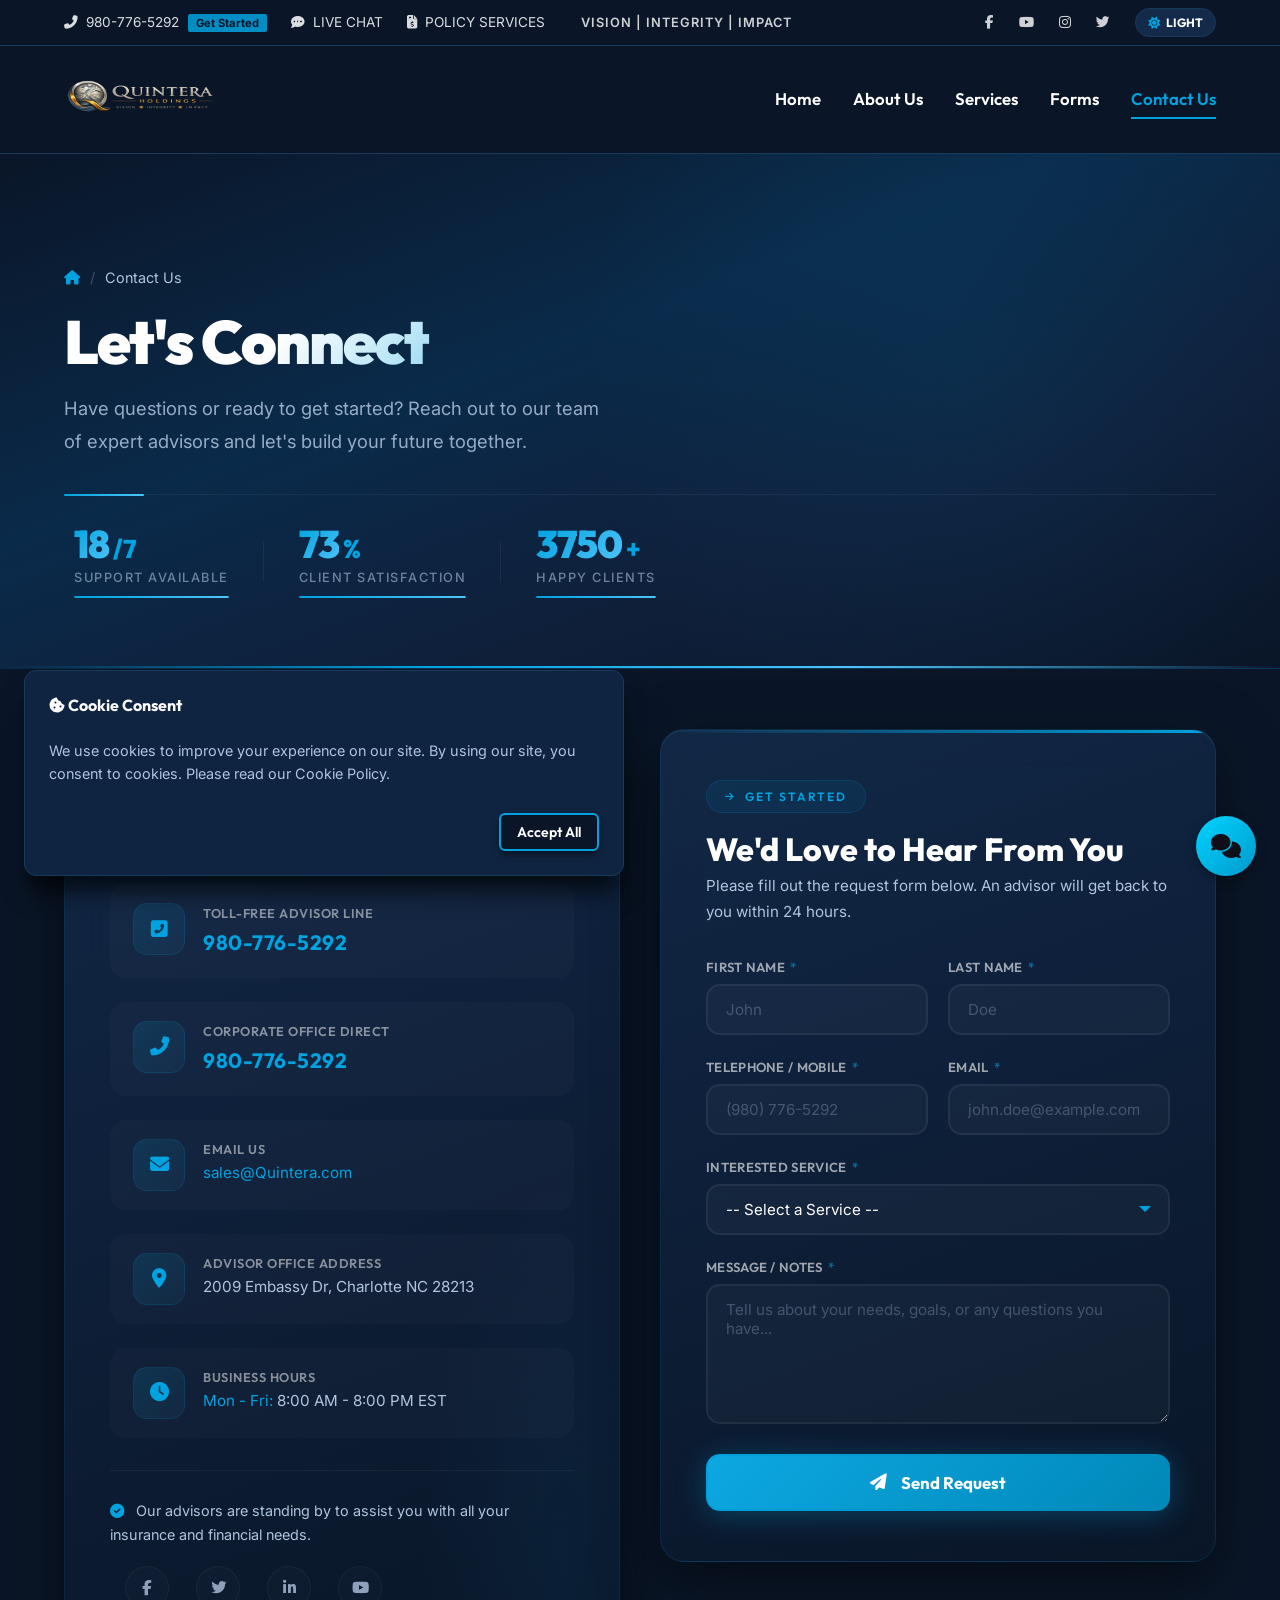
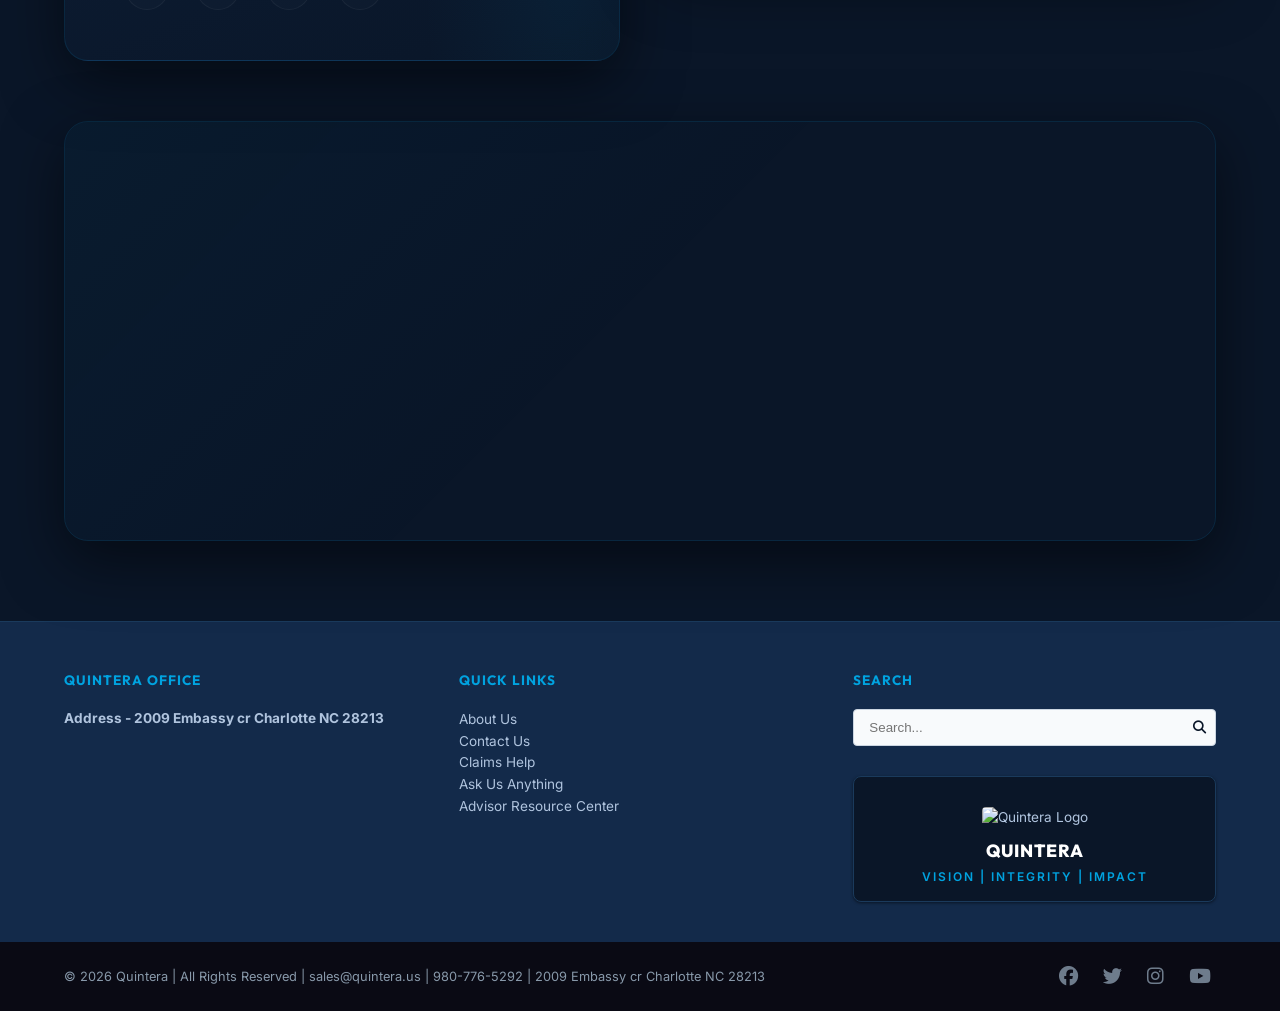
==== commit 6a86235f: "styles in contact" ====
--- a/contact-us.html
+++ b/contact-us.html
@@ -29,6 +29,8 @@
             --Quintera-glow-hover: 0 0 80px rgba(0, 163, 224, 0.25);
         }
 
+
+
         /* Override CSS Variables */
         body {
             --primary-color: var(--Quintera-primary);
@@ -44,6 +46,88 @@
             --border-color: var(--Quintera-border);
         }
 
+        body.light-mode {
+            --primary-color: #E8F4FD;
+            --primary-light: #FFFFFF;
+            --secondary-color: var(--Quintera-secondary);
+            --secondary-hover: #0088B8;
+            --accent-color: #1A3A5C;
+            --bg-dark: #D4E8F5;
+            --bg-light: #E8F4FD;
+            --bg-white: #FFFFFF;
+            --text-light: #0A1628;
+            --text-muted: #1A3A5C;
+            --border-color: #B0C4DE;
+        }
+
+        body.light-mode .page-hero {
+            background: linear-gradient(160deg, #E8F4FD 0%, #F5FAFF 45%, #DDEFF8 100%);
+            border-bottom-color: rgba(0, 163, 224, 0.18);
+        }
+
+        body.light-mode .page-hero .hero-subtitle,
+        body.light-mode .page-hero .breadcrumbs,
+        body.light-mode .page-hero .breadcrumbs a,
+        body.light-mode .hero-stats .stat-label,
+        body.light-mode .section-badge {
+            color: #1A3A5C;
+        }
+
+        body.light-mode .page-hero h1 {
+            background: linear-gradient(135deg, #0A1628 20%, var(--Quintera-secondary) 60%, #0A1628 100%);
+            -webkit-background-clip: text;
+            -webkit-text-fill-color: transparent;
+            background-clip: text;
+        }
+
+        body.light-mode .contact-info-box,
+        body.light-mode .contact-form-container,
+        body.light-mode .success-box {
+            background: linear-gradient(160deg, #FFFFFF 0%, #F7FCFF 100%);
+            border-color: rgba(0, 163, 224, 0.2);
+            box-shadow: 0 20px 60px rgba(0, 0, 0, 0.12), inset 0 1px 0 rgba(255, 255, 255, 0.45);
+            color: #0A1628;
+        }
+
+        body.light-mode .contact-info-title,
+        body.light-mode .form-title,
+        body.light-mode .contact-item .contact-value,
+        body.light-mode .success-box h3,
+        body.light-mode .contact-item .contact-label,
+        body.light-mode .form-label,
+        body.light-mode .contact-item .contact-detail,
+        body.light-mode .contact-box-footer p,
+        body.light-mode .contact-box-footer .social-links a,
+        body.light-mode .form-control,
+        body.light-mode .form-control::placeholder {
+            color: #0A1628;
+        }
+
+        body.light-mode .contact-item,
+        body.light-mode .contact-item:hover,
+        body.light-mode .contact-box-footer .social-links a {
+            background: rgba(0, 163, 224, 0.05);
+        }
+
+        body.light-mode .form-control {
+            background: rgba(10, 22, 40, 0.03);
+            border-color: rgba(10, 22, 40, 0.12);
+        }
+
+        body.light-mode .form-control::placeholder {
+            opacity: 0.6;
+        }
+
+        body.light-mode .btn-submit,
+        body.light-mode .btn-close-success {
+            box-shadow: 0 4px 25px rgba(0, 163, 224, 0.2);
+        }
+
+        body.light-mode .map-wrapper {
+            box-shadow: 0 20px 60px rgba(0, 0, 0, 0.12);
+            border-color: rgba(0, 163, 224, 0.2);
+        }
+
         /* ========================================
                    PAGE HERO - PREMIUM
                 ======================================== */
@@ -78,8 +162,15 @@
         }
 
         @keyframes shimmerBorder {
-            0%, 100% { opacity: 0.5; }
-            50% { opacity: 1; }
+
+            0%,
+            100% {
+                opacity: 0.5;
+            }
+
+            50% {
+                opacity: 1;
+            }
         }
 
         .page-hero .hero-content {
@@ -287,8 +378,13 @@
         }
 
         @keyframes shimmerLine {
-            0% { background-position: -300% 0; }
-            100% { background-position: 300% 0; }
+            0% {
+                background-position: -300% 0;
+            }
+
+            100% {
+                background-position: 300% 0;
+            }
         }
 
         .contact-info-box::after {
@@ -308,7 +404,7 @@
             transform: translateY(-6px);
         }
 
-        .contact-info-box > * {
+        .contact-info-box>* {
             position: relative;
             z-index: 2;
         }
@@ -396,8 +492,15 @@
         }
 
         @keyframes pulseRing {
-            0% { transform: scale(1); opacity: 1; }
-            100% { transform: scale(1.2); opacity: 0; }
+            0% {
+                transform: scale(1);
+                opacity: 1;
+            }
+
+            100% {
+                transform: scale(1.2);
+                opacity: 0;
+            }
         }
 
         .contact-item:hover .icon-wrapper {
@@ -695,8 +798,15 @@
         }
 
         @keyframes gradientShift {
-            0%, 100% { background-position: 0% 50%; }
-            50% { background-position: 100% 50%; }
+
+            0%,
+            100% {
+                background-position: 0% 50%;
+            }
+
+            50% {
+                background-position: 100% 50%;
+            }
         }
 
         .btn-submit::before {
@@ -924,6 +1034,7 @@
                 opacity: 0;
                 transform: translateY(30px);
             }
+
             to {
                 opacity: 1;
                 transform: translateY(0);
@@ -931,8 +1042,15 @@
         }
 
         @keyframes countPulse {
-            0%, 100% { transform: scale(1); }
-            50% { transform: scale(1.05); }
+
+            0%,
+            100% {
+                transform: scale(1);
+            }
+
+            50% {
+                transform: scale(1.05);
+            }
         }
 
         .contact-info-box {
@@ -965,22 +1083,28 @@
             .page-hero {
                 padding: 70px 0 50px;
             }
+
             .page-hero h1 {
                 font-size: 2.8rem;
             }
+
             .hero-stats {
                 gap: 30px;
             }
+
             .hero-stats .stat-number {
                 font-size: 2rem;
             }
+
             .hero-stats .stat-suffix {
                 font-size: 1.3rem;
             }
+
             .contact-info-box,
             .contact-form-container {
                 padding: 40px 30px;
             }
+
             .contact-info-title {
                 font-size: 1.8rem;
             }
@@ -990,61 +1114,78 @@
             .page-hero {
                 padding: 50px 0 40px;
             }
+
             .page-hero h1 {
                 font-size: 2.2rem;
             }
+
             .hero-stats {
                 flex-wrap: wrap;
                 gap: 20px;
                 padding-top: 20px;
             }
+
             .hero-stats .stat-item:not(:last-child)::after {
                 display: none;
             }
+
             .hero-stats .stat-number {
                 font-size: 1.8rem;
             }
+
             .hero-stats .stat-suffix {
                 font-size: 1.2rem;
             }
+
             .contact-info-box,
             .contact-form-container {
                 padding: 30px 22px;
             }
+
             .contact-info-title {
                 font-size: 1.5rem;
             }
+
             .contact-item {
                 padding: 14px 16px;
             }
+
             .contact-item .icon-wrapper {
                 width: 44px;
                 height: 44px;
                 min-width: 44px;
             }
+
             .contact-item .icon-wrapper i {
                 font-size: 1rem;
             }
+
             .contact-item .contact-value {
                 font-size: 1.1rem;
             }
+
             .contact-form-container .form-title {
                 font-size: 1.5rem;
             }
+
             .map-wrapper {
                 height: 280px;
                 margin-top: 40px;
             }
+
             .success-box {
                 padding: 40px 24px;
             }
+
             .success-box h3 {
                 font-size: 1.5rem;
             }
+
             .success-box .success-icon {
                 width: 70px;
                 height: 70px;
             }
+
             .success-box .success-icon i {
                 font-size: 2rem;
             }
@@ -1054,43 +1195,54 @@
             .page-hero h1 {
                 font-size: 1.8rem;
             }
+
             .page-hero .hero-subtitle {
                 font-size: 0.95rem;
             }
+
             .hero-stats .stat-number {
                 font-size: 1.4rem;
             }
+
             .hero-stats .stat-suffix {
                 font-size: 1rem;
             }
+
             .hero-stats .stat-label {
                 font-size: 0.7rem;
                 letter-spacing: 1px;
             }
+
             .contact-item {
                 flex-direction: column;
                 align-items: flex-start;
                 gap: 10px;
             }
+
             .contact-item .icon-wrapper {
                 width: 40px;
                 height: 40px;
                 min-width: 40px;
             }
+
             .contact-item .icon-wrapper i {
                 font-size: 0.9rem;
             }
+
             .contact-item .contact-value {
                 font-size: 1rem;
             }
+
             .contact-info-box,
             .contact-form-container {
                 padding: 24px 16px;
             }
+
             .btn-submit {
                 padding: 14px 20px;
                 font-size: 0.9rem;
             }
+
             .contact-box-footer .social-links a {
                 width: 38px;
                 height: 38px;
@@ -1572,4 +1724,4 @@
         });
     </script>
 </body>
-</html>+</html>
